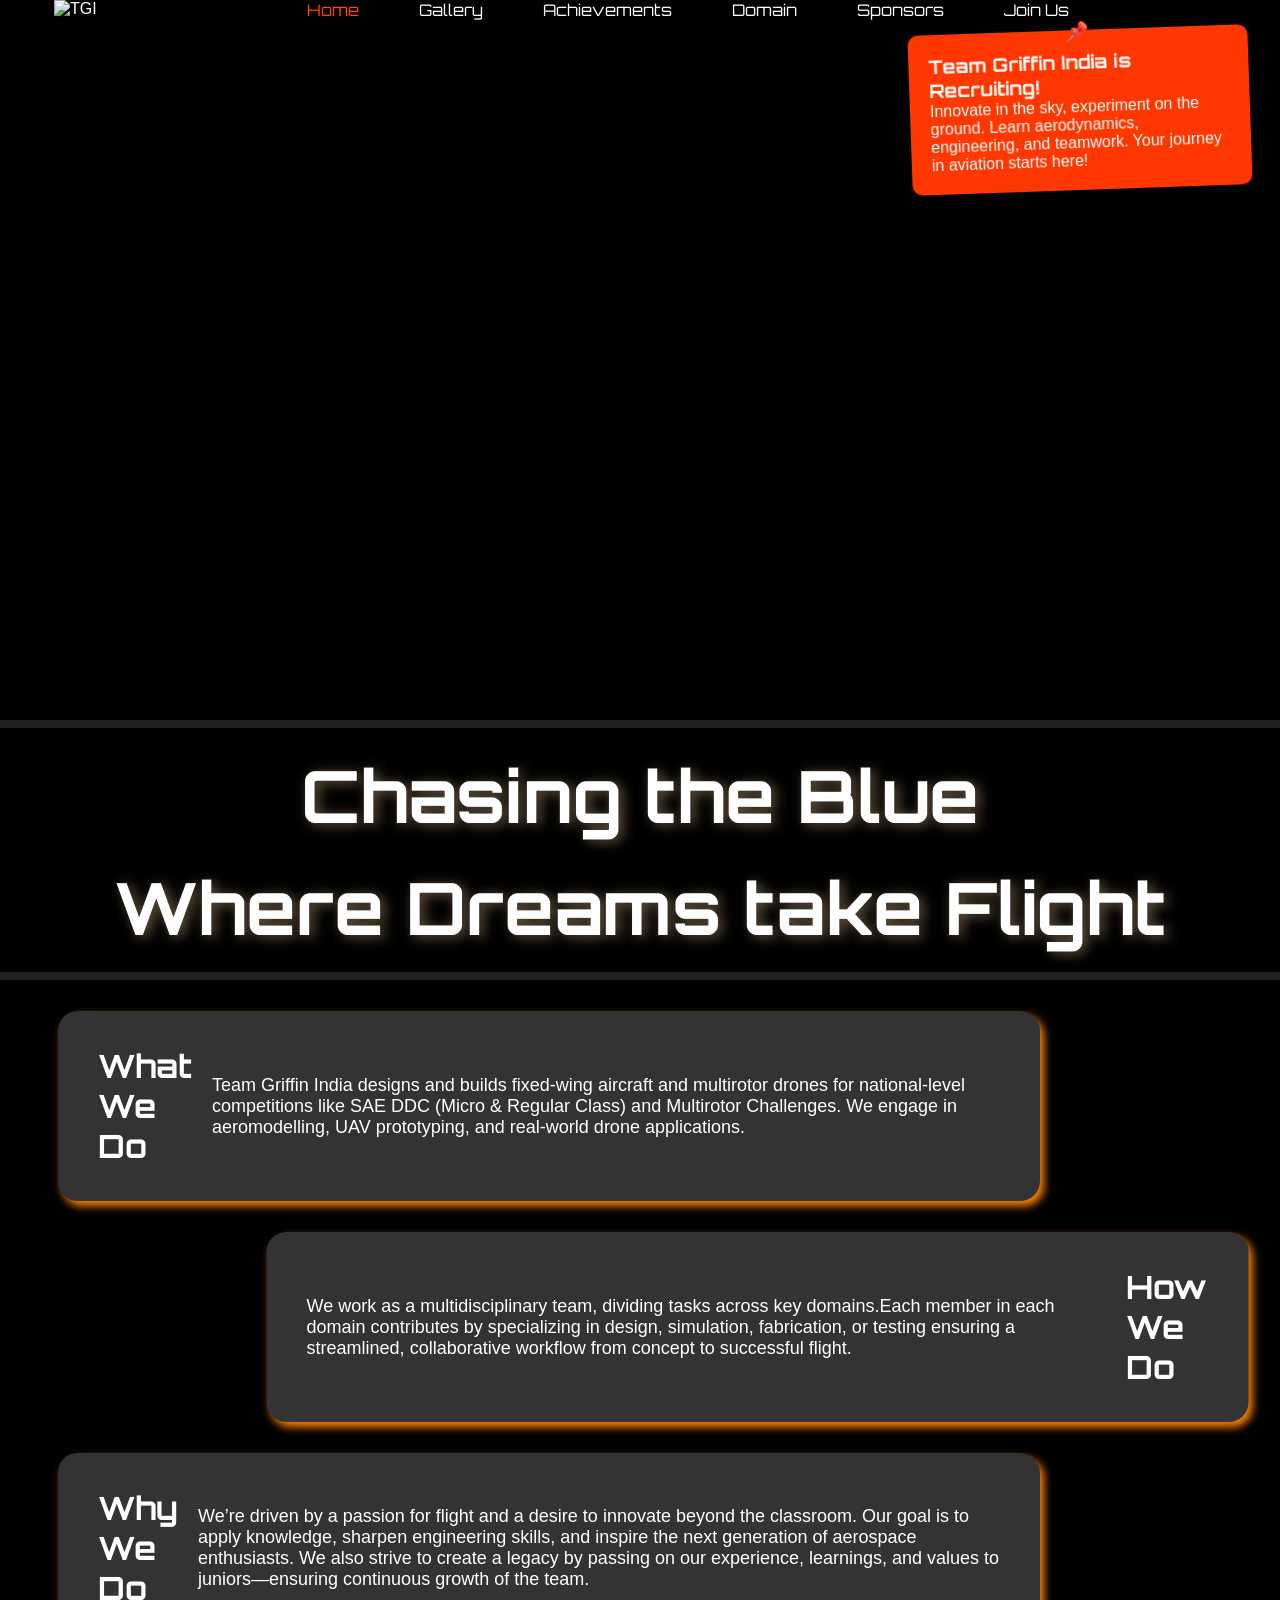
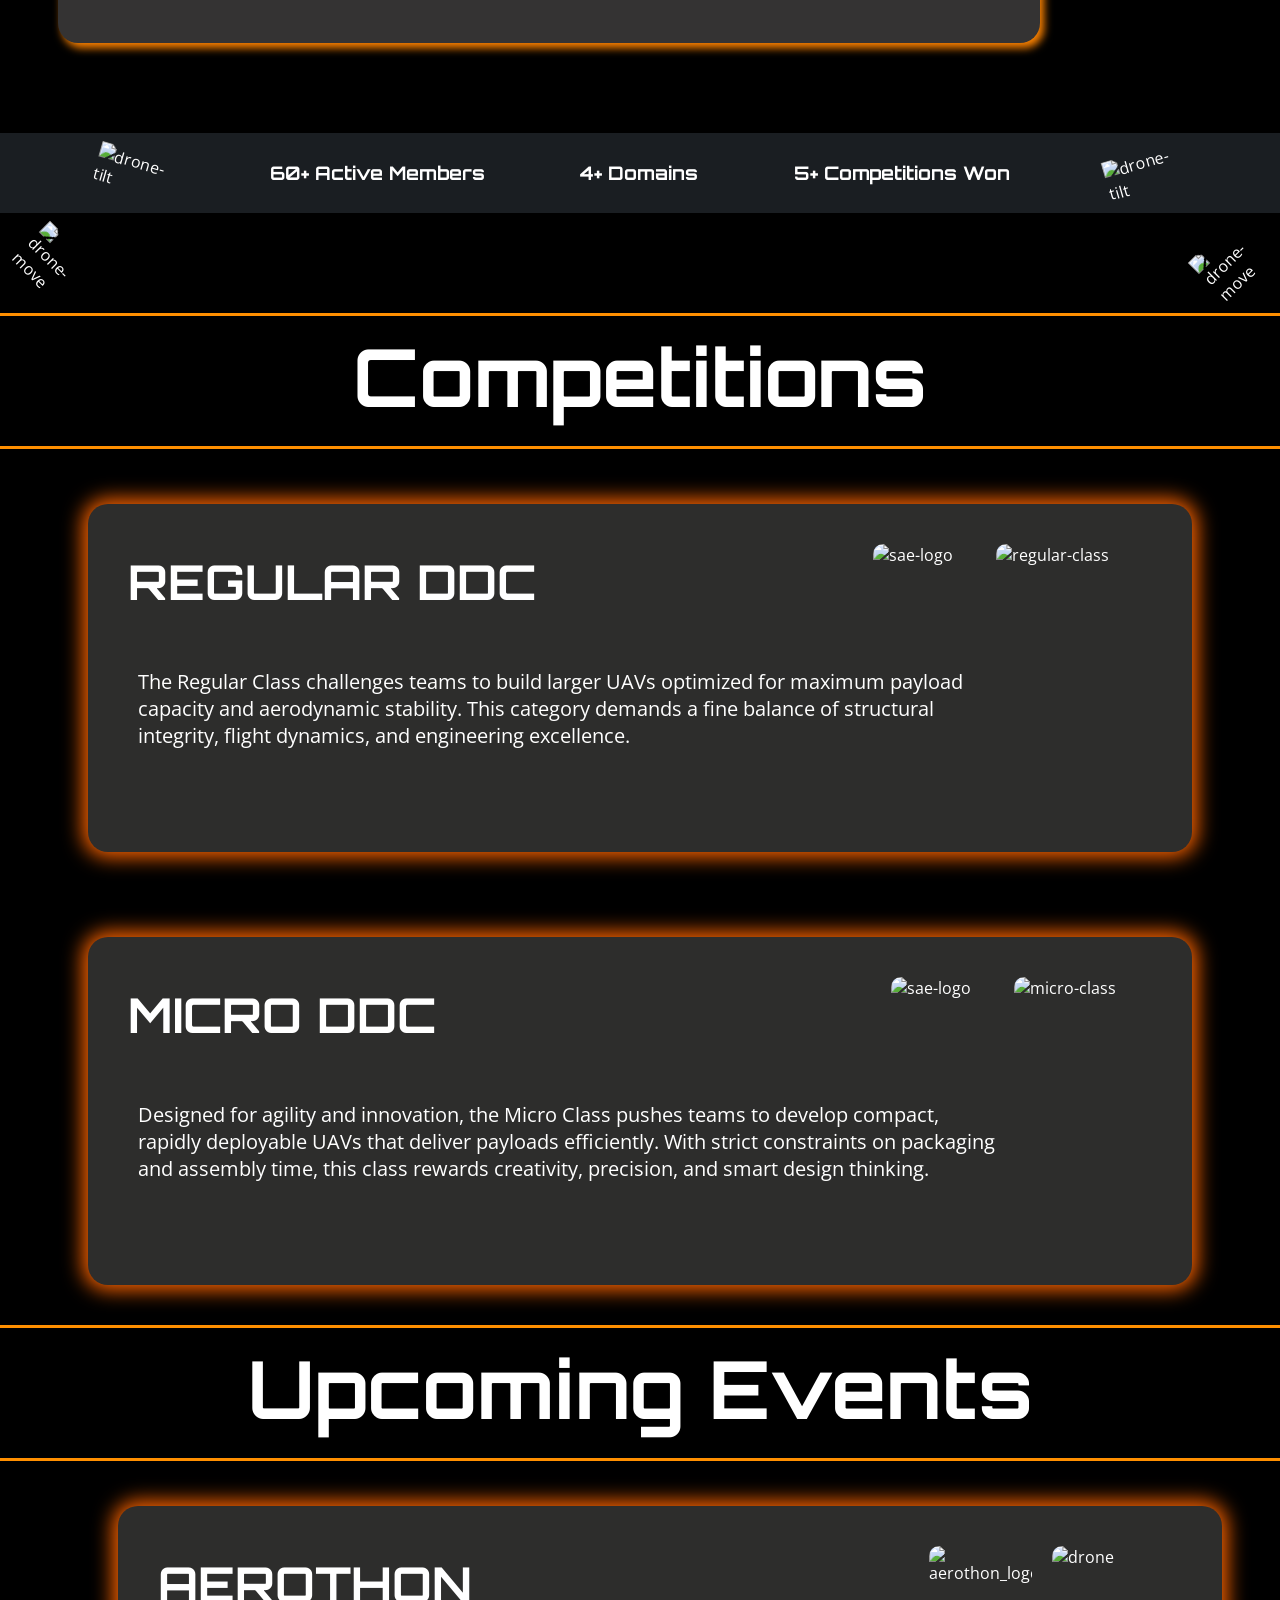
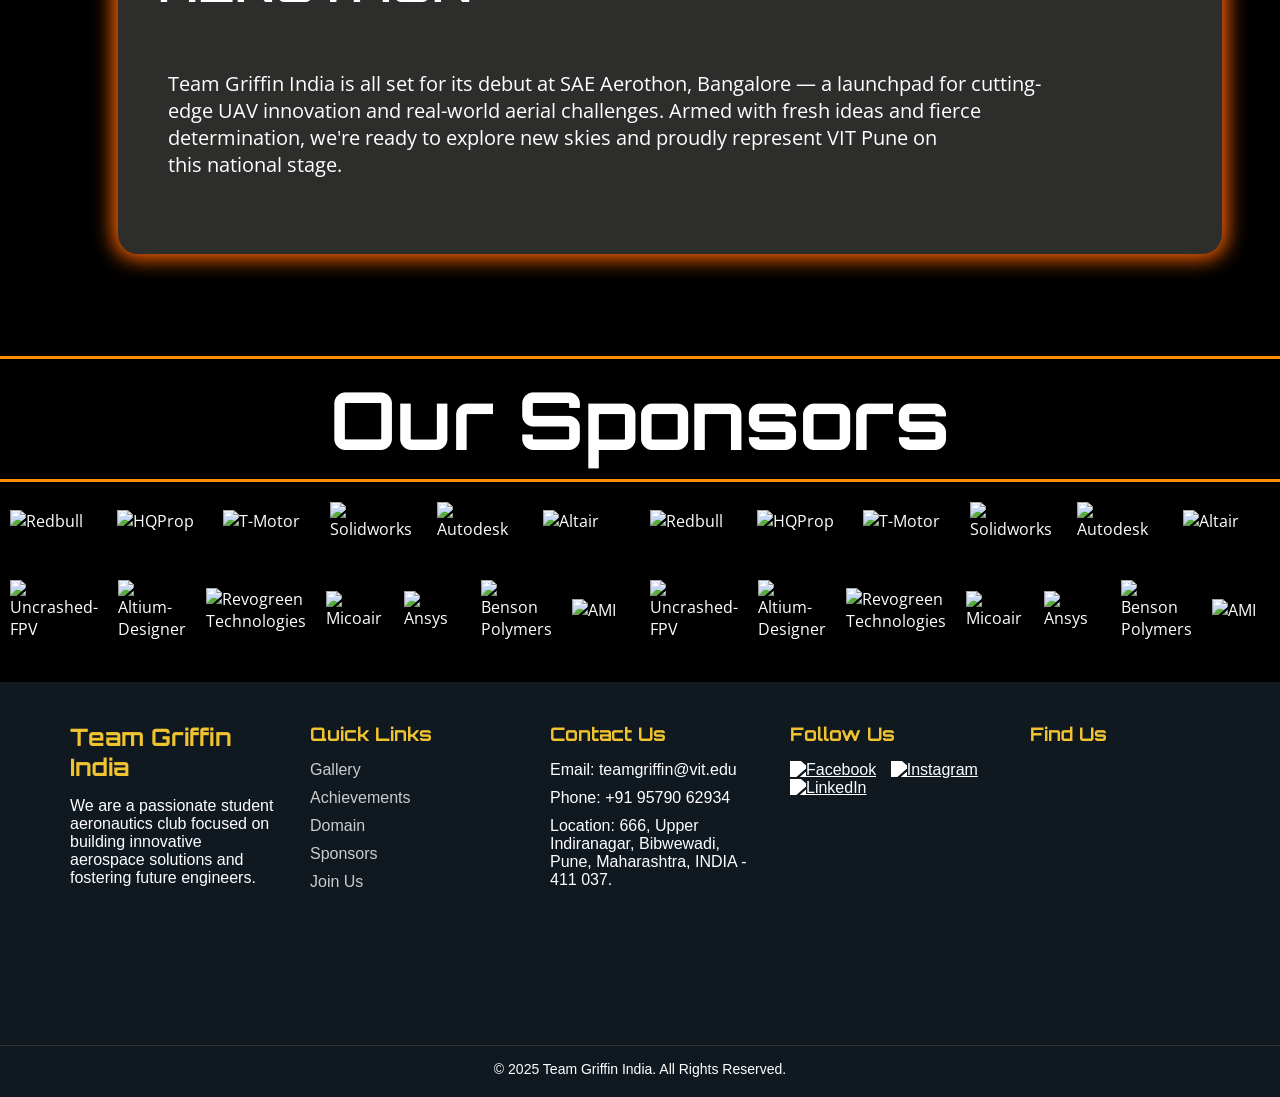
==== index.html @ d0cc838a "Restore index.html content Restored the original content of index.html after it was removed." ====
<!DOCTYPE html>
<html lang="en">

<head>
    <meta charset="UTF-8">
    <title>Home | Team Griffin India</title>

    <meta name="description" content="Team Griffin India - Official Student Aeronautics Club Website">
    <meta name="keywords"
        content="Team Griffin India, aerospace, aeronautics club, student club, innovation, engineering, drones, UAV, drone team">
    <meta name="viewport" content="width=device-width, initial-scale=1.0">
    <meta name="author" content="Team Griffin India">
    <meta name="robots" content="index, follow">

    <link rel="canonical" href="https://chinmayp4526.github.io/Team-Griffin-India/">
    <link rel="stylesheet" href="index.css">
    <link rel="icon" type="image/x-icon" href="/favicon.ico">
    <!-- AOS Library CSS -->
    <link href="https://unpkg.com/aos@2.3.1/dist/aos.css" rel="stylesheet">
    <script>
        document.addEventListener("DOMContentLoaded", function () {
            const current = window.location.pathname.split("/").pop();
            const links = document.querySelectorAll(".nav-links");

            links.forEach(link => {
                const href = link.getAttribute("href");
                if (href === current || (href === "index.html" && current === "")) {
                    link.classList.add("active");
                }
            });
        });
    </script>
    <script type="application/ld+json">
{
  "@context": "https://schema.org",
  "@type": "Organization",
  "url": "https://teamgriffinindia.com",
  "logo": "https://teamgriffinindia.com/favicon.png"
}
</script>
    <link href="https://fonts.googleapis.com/css2?family=Open+Sans&family=Orbitron:wght@500&display=swap"
        rel="stylesheet">
    <link href="https://fonts.googleapis.com/css2?family=Exo:wght@600&family=Lato&display=swap" rel="stylesheet">
    <link href="https://fonts.googleapis.com/css2?family=Rajdhani:wght@500&family=Roboto&display=swap" rel="stylesheet">



</head>

<body>
    <h3 class="menu-head">Menu</h3>
    <div class="ham-menu">
        <span></span>
        <span></span>
        <span></span>
    </div>
    <div class="off-screen-menu">
        <h3>Menu</h3>
        <ul>
            <li><a href="/index.html" class=" nav-links active">Home</a></li>
            <li><a href="/gallery.html" class=" nav-links">Gallery</a></li>
            <li><a href="/achievements.html" class=" nav-links">Achievements</a></li>
            <li><a href="/domain.html" class=" nav-links">Domain</a></li>
            <li><a href="/sponsors.html" class=" nav-links">Sponsors</a></li>
            <li><a href="https://teamgriffin.infinityfree.me/" class=" nav-links">Join Us</a></li>
        </ul>
    </div>
    <nav>
        <div class="navflex">
            <span><img src="images/TGI LOGO(OG).png" alt="TGI" class="tgilogo"></span>
            <ul>

                <li><a href="/index.html" class=" nav-links active">Home</a></li>
                <li><a href="/gallery.html" class=" nav-links">Gallery</a></li>
                <li><a href="/achievements.html" class=" nav-links">Achievements</a></li>
                <li><a href="/domain.html" class=" nav-links">Domain</a></li>
                <li><a href="/sponsors.html" class=" nav-links">Sponsors</a></li>
                <li><a href="https://teamgriffin.infinityfree.me/" class=" nav-links">Join Us</a></li>

            </ul>

        </div>
    </nav>
    <div class="video-container">
        <video autoplay muted playsinline src="videos/Griffin.mp4" id="Video"></video>

        <!-- Place sticky-note INSIDE the video container -->
        <div class="sticky-note">
            <div class="pin">📌</div>
            <h3><span class="new">Team Griffin India is</span> Recruiting!</h3>
            <p>
                Innovate in the sky, experiment on the ground.
                Learn aerodynamics, engineering, and teamwork.
                Your journey in aviation starts here!
            </p>
        </div>
    </div>
    <div class="separator"></div>
    <br>
    <main>

        <section data-aos="zoom-in" class="scroll shadow">
            <h1>Chasing the Blue</h1>
        </section>
        <br>
        <section data-aos="zoom-in" class="gap shadow">
            <h1>Where Dreams take Flight </h1>
        </section>
        <div class="separator"></div>
        <section data-aos="fade-left">
            <div class="box floatleft">

                <h1>What We Do</h1>
                <p>Team Griffin India designs and builds fixed-wing aircraft and multirotor drones for national-level
                    competitions like SAE DDC (Micro & Regular Class) and Multirotor Challenges.
                    We engage in aeromodelling, UAV prototyping, and real-world drone applications.</p>

            </div>

        </section>
        <section data-aos="fade-right">
            <div class="box floatright">

                <h1>How We Do</h1>
                <p>We work as a multidisciplinary team, dividing tasks across key domains.Each member in each domain
                    contributes by specializing in design, simulation, fabrication, or testing ensuring a streamlined,
                    collaborative workflow from concept to successful flight.</p>
            </div>

        </section>
        <section data-aos="fade-left">
            <div class="box floatleft">
                <h1>Why We Do</h1>
                <p>We’re driven by a passion for flight and a desire to innovate beyond the classroom.
                    Our goal is to apply knowledge, sharpen engineering skills, and inspire the next generation of
                    aerospace enthusiasts.
                    We also strive to create a legacy by passing on our experience, learnings, and values to
                    juniors—ensuring continuous growth of the team.</p>
            </div>

        </section>

        <section>
            <div class="domain">
                <img src="images/aerial-icon-drone-icon-uav-icon-png-favpng-Ed1zZuTHwahy4ndDmZZK0W8fB-removebg-preview.png"
                    alt="drone-tilt" class="tag-img">
                <h3>60+ Active Members </h3>
                <h3>4+ Domains </h3>
                <h3>5+ Competitions Won </h3>
                <img src="images/aerial-icon-drone-icon-uav-icon-png-favpng-Ed1zZuTHwahy4ndDmZZK0W8fB-removebg-preview.png"
                    alt="drone-tilt" class="newtagimg">
            </div>
        </section>
        <section class="rocket">
            <img src="images/drone-move.png" alt="drone-move" class="tiltright">
            <img src="images/drone-move.png" alt="drone-move" class="tiltleft">

        </section>

        <div class="comp">
            <h1>Competitions</h1>
        </div>
        <section style="overflow-x: hidden;">
            <div class="compete">
                <div class="content">
                    <div data-aos="fade-right" data-aos-once="true">
                        <div class="logos">
                            <div>
                                <h1>REGULAR DDC</h1>
                            </div>
                            <img src="images/sae-logo.jpeg" alt="sae-logo">
                        </div>
                        <p>The Regular Class challenges teams to build larger UAVs optimized for maximum payload
                            capacity and aerodynamic stability. This category demands a fine balance of
                            structural integrity, flight dynamics, and engineering excellence.</p>
                    </div>
                    <img src="images/regular.jpg" alt="regular-class" data-aos="fade-left" data-aos-once="true"
                        loading="lazy">
                </div>
                <div class="content">
                    <div data-aos="fade-left" data-aos-once="true">
                        <div class="logos space">
                            <div>
                                <h1>MICRO DDC</h1>
                            </div>
                            <img src="images/sae-logo.jpeg" alt="sae-logo">
                        </div>
                        <p>Designed for agility and innovation, the Micro Class pushes teams to develop compact,
                            rapidly deployable UAVs that deliver payloads efficiently. With strict constraints
                            on packaging and assembly time, this class rewards creativity, precision, and smart
                            design thinking.</p>
                    </div>
                    <img src="images/micro.jpg" alt="micro-class" data-aos="fade-right" data-aos-once="true"
                        loading="lazy">
                </div>
            </div>
        </section>

        <section>
            <div class="comp">
                <h1>Upcoming Events</h1>
            </div>
            <div class="content content2">
                <div data-aos="fade-right" data-aos-once="true">
                    <div class="logos space">
                        <div>
                            <h1>AEROTHON</h1>
                        </div>
                        <img src="images/aerothon_logo.jpg" alt="aerothon_logo">
                    </div>
                    <p>Team Griffin India is all set for its debut at SAE Aerothon, Bangalore — a launchpad
                        for cutting-edge UAV innovation and real-world aerial challenges.

                        Armed with fresh ideas and fierce determination, we're ready to explore new skies
                        and proudly represent VIT Pune on this national stage.</p>
                    <p></p>
                </div>
                <img src="images/drone.jpg" alt="drone" data-aos="fade-left" data-aos-once="true" loading="lazy">
            </div>
        </section>

    </main>
    <button id="topBtn" class="show" onclick="scrollToTop()">Top ↑</button>
    <br>

    <div class="sponser">
        <h1>Our Sponsors</h1>
    </div>

    <div class="sponsor-marquee">

        <div class="spons">
            <img src="images/1.png" alt="Redbull">
            <img src="images/2.png" alt="HQProp">
            <img src="images/3.png" alt="T-Motor">
            <img src="images/4.png" alt="Solidworks">
            <img src="images/5.png" alt="Autodesk">
            <img src="images/6.png" alt="Altair">
            <img src="images/1.png" alt="Redbull">
            <img src="images/2.png" alt="HQProp">
            <img src="images/3.png" alt="T-Motor">
            <img src="images/4.png" alt="Solidworks">
            <img src="images/5.png" alt="Autodesk">
            <img src="images/6.png" alt="Altair">
        </div>
    </div>
    <div class="sponsor-marquee mar">

        <div class="spons sponrev">
            <img src="images/7.png" alt="Uncrashed-FPV">
            <img src="images/8.png" alt="Altium-Designer">
            <img src="images/9.png" alt="Revogreen Technologies">
            <img src="images/10.png" alt="Micoair">
            <img src="images/11.png" alt="Ansys">
            <img src="images/12.png" alt="Benson Polymers">
            <img src="images/13.png" alt="AMI">
            <img src="images/7.png" alt="Uncrashed-FPV">
            <img src="images/8.png" alt="Altium-Designer">
            <img src="images/9.png" alt="Revogreen Technologies">
            <img src="images/10.png" alt="Micoair">
            <img src="images/11.png" alt="Ansys">
            <img src="images/12.png" alt="Benson Polymers">
            <img src="images/13.png" alt="AMI">
        </div>
    </div>

    <br>
    <footer class="footer">
        <div class="footer-container">
            <div class="foot-img">

                <img src="images/TGI LOGO(OG).png" alt="">
            </div>
            <div class="footer-section about">
                <div class="together">
                    <h2>Team Griffin India</h2>
                </div>
                <p>We are a passionate student aeronautics club focused on building innovative aerospace solutions and
                    fostering future engineers.</p>
            </div>

            <div class="footer-section links">
                <h3>Quick Links</h3>
                <ul>
                    <li><a href="/gallery.html">Gallery</a></li>
                    <li><a href="/achievements.html">Achievements</a></li>
                    <li><a href="/domain.html">Domain</a></li>
                    <li><a href="/sponsors.html">Sponsors</a></li>
                    <li><a href="https://teamgriffin.infinityfree.me/">Join Us</a></li>
                </ul>
            </div>

            <div class="footer-section contact">
                <h3>Contact Us</h3>
                <p>Email: teamgriffin@vit.edu</p>
                <p>Phone: +91 95790 62934</p>
                <p>Location: 666, Upper Indiranagar, Bibwewadi, Pune, Maharashtra, INDIA - 411 037.</p>
            </div>

            <div class="footer-section socials">
                <h3>Follow Us</h3>
                <a href="#"><img src="images/facebook.png" alt="Facebook"></a>
                <a href="https://www.instagram.com/teamgriffinindia/" target="_blank"><img src="images/insta.png"
                        alt="Instagram"></a>
                <a href="https://www.linkedin.com/company/team-griffin-india/" target="_blank"><img
                        src="images/linkedin.png" alt="LinkedIn"></a>
            </div>
            <div class="footer-section map">
                <h3>Find Us</h3>
                <iframe
                    src="https://www.google.com/maps/embed?pb=!1m18!1m12!1m3!1d3784.442016683995!2d73.86562877465086!3d18.463626970912337!2m3!1f0!2f0!3f0!3m2!1i1024!2i768!4f13.1!3m3!1m2!1s0x3bc2ea950f616219%3A0x321bdae2cea9f064!2sVishwakarma%20Institute%20of%20Technology%20(VIT)!5e0!3m2!1sen!2sin!4v1746987998583!5m2!1sen!2sin"
                    width="300" height="250" style="border:0;" allowfullscreen="" loading="lazy"
                    referrerpolicy="no-referrer-when-downgrade">
                </iframe>

            </div>
        </div>

        <div class="footer-bottom">
            <p>&copy; 2025 Team Griffin India. All Rights Reserved.</p>
        </div>
    </footer>



    <script src="script.js"></script>
    <!-- AOS Library JS -->
    <script src="https://unpkg.com/aos@2.3.1/dist/aos.js"></script>
    <script>
        AOS.init({
            duration: 1000,
        });
    </script>
    <script>
        let hamMenu = document.querySelector(".ham-menu");
        let offMenu = document.querySelector(".off-screen-menu");
        let menuHead=document.querySelector(".menu-head");

        hamMenu.addEventListener("click", () => {
            hamMenu.classList.toggle("actives");
            offMenu.classList.toggle("actives")
            menuHead.classList.toggle("actives")
        })
    </script>

</body>

</html>
---- index.css ----
*,nav ul a,nav ul li{color:#fff}.gap,.scroll{font-size:3em;text-align:center}.box,.navflex,nav ul{display:flex}.box h1,.box p,nav ul a{padding:10px}.content,body{overflow-x:hidden}.box p,.floatleft,.rocket,.sponsor-marquee,nav{overflow:hidden}.off-screen-menu li,nav ul li{list-style:none}.off-screen-menu li a,nav ul a,nav ul li{text-decoration:none}.comp h1,.footer-bottom,.gap,.menu-head,.off-screen-menu,.scroll,.sponser{text-align:center}*{padding:0;margin:0}html{scroll-behavior:smooth}body{background-color:#000;font-family:'Open Sans',sans-serif}.nav-links,h1,h2,h3{font-family:Orbitron,sans-serif}.box,nav{font-family:sans-serif}nav{position:fixed;top:0;z-index:10;height:70px;width:100%;background:linear-gradient(to bottom,rgba(0,0,0,.8),rgba(0,0,0,0))}nav img{width:80px}nav ul{margin:auto;justify-content:flex-end;align-items:center;gap:40px}nav ul a:hover{border-bottom:3px solid #ff8400}.navflex{justify-content:space-between}.active{color:#ff4500}.footer,.gap,.scroll{color:#fff}.tgilogo{padding:0;margin-left:54px}.social{margin:24px 24px 0 0;width:21px;padding:8px;opacity:1}.video-container{position:relative;width:100%;padding-top:56.25%;overflow:hidden}.video-container video{position:absolute;top:0;left:0;width:100%;height:100%;object-fit:cover;z-index:1}.imgrotate:hover{background-color:#1b1b1b;border-radius:5px;animation:1s ease-in-out .1s rotateImage}.gap{margin-bottom:20px}.shadow{text-shadow:4px 2px 13px #6b5942}.spacer{margin-top:80px}.separator{width:100%;height:8px;background-color:#212121}.box{width:72vw;height:130px;background-color:#343333;margin:31px;justify-content:center;align-items:center;border-radius:20px;padding:30px;box-shadow:4px 5px 8px #ff8400;border:2px orange}.box:hover{background-color:#d07d10;transform:scale3d(12px 0,0);box-shadow:8px 10px 5px #572b01}.box h1{font-weight:bolder;font-size:xx-large}.box p{font-size:large}.floatright{transform:translateX(24%);flex-direction:row-reverse}.content,.rocket{display:flex;justify-content:space-between}.floatleft{transform:translateX(27px)}.rocket{padding:20px;animation:1s ease-out infinite alternate rockets-Y}.tiltright{transform:rotateZ(45deg);animation:2s linear infinite alternate rockets-X1;z-index:-1}.tiltleft{animation:2s linear infinite alternate rockets-X2;z-index:-1;transform:rotateZ(-45deg)}.rocket img{width:60px}.domain{width:100%;height:80px;margin-top:90px;background-color:#1a1e22;display:flex;justify-content:space-evenly;align-items:center}.tag-img{transform:rotateZ(16deg);width:80px;object-fit:contain}.newtagimg{width:80px;transform:rotateZ(-16deg)}.comp h1{font-size:5em;padding:10px 10px 20px;border-top:3px solid #ff8f00;border-bottom:3px solid #ff8f00}.compete{display:flex;flex-direction:column;justify-content:center;align-items:center;margin-top:10px}.content{background-color:#2d2d2c;width:80%;height:268px;padding:40px;border-radius:20px;margin-top:45px;margin-bottom:40px;box-shadow:0 0 20px 5px #ff6500;overflow-y:hidden}.content2{margin:45px 100px 40px 118px}.content img{object-fit:contain;width:385px;height:272px;border-radius:10px}.content p{font-size:20px;padding:10px}.content img:hover{transform:scale(1.05)}#topBtn:hover{background-color:#ff7300}.show{background-color:orange;border:none;padding:10px 15px;font-size:18px;border-radius:8px;display:none;z-index:999;cursor:pointer;transition:background-color .3s;animation:1s ease-in Slidein;position:fixed;bottom:8%;right:3%}.logos{display:flex;justify-content:space-between;align-items:center;gap:297px;margin-bottom:20px;padding-bottom:20px;padding-right:20px}.space{gap:400px}.logos h1{font-size:3em}.logos>img{width:103px;height:74px;object-fit:fill}.sponser{font-size:2.5em;padding:10px;border-top:3px solid #ff8f00;border-bottom:3px solid #ff8f00;margin-top:40px}.spons{display:flex;justify-content:center;align-items:center;width:100%;flex-wrap:nowrap;animation:10s linear 1s infinite alternate train}.sponrev{animation:10s linear 1s infinite alternate-reverse train}.sponsor-marquee{width:100%;background-color:#000;padding:20px 0}.spons img{width:240px;object-fit:contain;margin:0 10px}@keyframes train{0%{transform:translateX(-50%)}100%{transform:translateX(0)}}.foot{background-image:url(plane.jpg);height:80vh;background-repeat:no-repeat;background-size:100% 100%}.foot .bg-op{height:80vh;background-color:#000;opacity:.44;color:#fff;position:absolute;bottom:0}.last{position:relative;z-index:10;background-color:#212121;height:40vh}@keyframes rotateImage{0%{transform:rotate3d(0,0,0,0deg)}100%{transform:rotate3d(0,1,0,360deg)}}@keyframes rockets-Y{0%{transform:translateY(80%)}100%{transform:translateY(150%)}}@keyframes rockets-X1{0%{transform:translatex(0)}100%{transform:translate3d(180%,0,0)}}@keyframes rockets-X2{0%{transform:translatex(0)}100%{transform:translate3d(-180%,0,0)}}@keyframes Slidein{0%{right:250px}100%{right:45px}}.footer{background-color:#101820;padding:40px 0 20px;font-family:'Segoe UI',sans-serif}.foot-img img{width:48px}.footer-container{display:flex;flex-wrap:wrap;justify-content:space-around;gap:30px;max-width:1200px;margin:auto;padding:0 20px}.footer-section{flex:1;min-width:200px}.together{display:flex;justify-content:space-around;align-items:center;gap:20px}.footer-section h2,.footer-section h3{margin-bottom:15px;color:#f0c330}.footer-section ul{list-style:none;padding:0}.footer-section p,.footer-section ul li{margin-bottom:10px}.footer-section ul li a{text-decoration:none;color:#ccc;transition:color .3s}.footer-section ul li a:hover{color:#f0c330}.footer-section.socials a{display:inline-block;margin-right:10px;filter:brightness(0) invert(1);transition:transform .3s}.footer-section.socials a:hover{transform:scale(1.2)}.footer-section.socials img{width:24px;height:24px}.footer-bottom{border-top:1px solid #333;padding-top:15px;margin-top:30px;font-size:14px;color:#aaa}.off-screen-menu{display:flex;flex-direction:column;align-items:center;background-color:#191b23;font-size:2.25em;height:55vh;width:100%;max-width:450px;position:fixed;top:0;padding:80px 2rem 2rem;left:-520px;z-index:1000;border-radius:4px}.off-screen-menu h3{margin-bottom:30px}.off-screen-menu.actives{left:0}.menu-head{position:absolute;font-size:2em;margin-left:100px;margin-top:5px;z-index:100000;display:none}.ham-menu{height:50px;width:40px;position:relative;display:none;margin-left:auto;z-index:1100}.ham-menu span{height:5px;width:100%;background-color:#f47f10;border-radius:25px;position:absolute;left:50%;top:50%;transform:translate(-50%,-50%);transition:.3s}.ham-menu span:first-child{top:25%}.ham-menu span:nth-child(3){top:75%}.ham-menu.actives span{background-color:#fff;z-index:1000}.ham-menu.actives span:first-child{top:50%;transform:translate(-50%,-50%) rotate(45deg)}.ham-menu.actives span:nth-child(2){opacity:0}.ham-menu.actives span:nth-child(3){top:50%;transform:translate(-50%,-50%) rotate(-45deg)}@media (max-width:768px){.floatleft,body{overflow-x:hidden}.ham-menu,.menu-head,.nav-links a{display:block}body{font-size:16px}nav{align-items:flex-start;width:100%}.navflex{gap:40px;width:100%;margin-top:20px}nav img{width:35px}.nav-links{flex-direction:column;width:100%;text-align:left}.navflex ul{gap:10px;margin-left:0;margin-top:10px}.nav-links li{width:100%;margin:5px 0}.nav-links a{padding:10px}.tgilogo{margin-left:20px}#video{width:100vw}.shadow{font-size:25px}#topbtn,.show{padding:3px 9px;font-size:14px}.floatright{transform:translateX(14%);animation:2s ease-in-out 1s contentright;flex-direction:row-reverse}.content p,.domain h3{font-size:15px}.comp h1{font-size:50px}@keyframes rockets-Y{0%{transform:translateY(80%)}100%{transform:translateY(120%)}}@keyframes rockets-X1{0%{transform:translatex(0)}100%{transform:translate3d(140%,0,0)}}@keyframes rockets-X2{0%{transform:translatex(0)}100%{transform:translate3d(-140%,0,0)}}.logos{gap:100px}.logos h1{font-size:30px}.logos img{width:60px;height:50px}.content>img{height:228px;width:285px}.content2{margin:45px 100px 40px 37px}.content2>img{height:199px;width:265px}.sponser h1{font-size:40px}.spons img{width:150px}footer{flex-direction:column;text-align:center}.map iframe{width:230px;height:200px;object-fit:contain}.footer-container{gap:27px}#topbtn{width:20px}.show{position:fixed;bottom:8%;right:14%;animation:1s ease-in Slidein}@keyframes Slidein{0%{right:250px}100%{right:120px}}.ham-menu{z-index:1000;margin-right:40px}.menu-head.actives,.navflex{display:none}.off-screen-menu{height:68vh}}.pin,.sticky-note{position:absolute}@media (max-width:426px){.floatleft,.floatright{transform:translateX(-1%)}body{font-size:16px;overflow-x:hidden}nav{align-items:flex-start;width:100%;margin:0;padding:0;font-size:8.5px}.content,.nav-links{flex-direction:column}.navflex{gap:15px;width:100%}#video{width:100vw}.nav-links{width:100%;text-align:left}.navflex ul{gap:0;margin-left:0;margin-top:10px}.nav-links li{width:100%;margin:5px 0;font-size:5px}.nav-links a{display:block;font-size:5px;padding:0}.tgilogo{display:none}.shadow{font-size:19px}.floatleft{overflow:hidden}.floatright{animation:2s ease-in-out 1s contentright;flex-direction:row-reverse}.box{padding:20px}.box p{font-size:11px;overflow:hidden;padding:10px}.box h1{padding:10px;font-weight:bolder;font-size:30px}.domain h3{font-size:8px}.comp h1{font-size:40px}.rocket img{width:30px}@keyframes rockets-Y{0%{transform:translateY(80%)}100%{transform:translateY(140%)}}@keyframes rockets-X1{0%{transform:translatex(-60%)}100%{transform:translate3d(70%,0,0)}}@keyframes rockets-X2{0%{transform:translatex(60%)}100%{transform:translate3d(-70%,0,0)}}.logos{gap:50px;margin:0;padding:0 5px}.logos h1{font-size:25px}.logos img{width:60px;height:50px}.content>img{height:124px;width:350px}.content p{font-size:12px;padding:20px 10px 0}.content{padding:15px;display:flex;margin:45px 100px 40px 102px}.content2{margin:45px 100px 40px 31px}.content2>img{height:88px;width:350px}.sponser h1{font-size:30px}.spons img{width:90px}footer{flex-direction:column;text-align:center}.map iframe{width:230px;height:200px;object-fit:contain}.footer-container{gap:27px}#topbtn.hide{display:none!important;position:static;animation:none}.menu-head{display:block;font-size:1.5em;margin-left:33px;margin-top:9px}.ham-menu{margin-right:42px;margin-top:4px}.ham-menu span{height:4px;width:89%}.off-screen-menu{height:54vh;width:50%;font-size:1.6em}}@media (max-width:376px){#topbtn.hide,.tgilogo{display:none}#topbtn.hide,.shadow{font-size:14px}body{font-size:16px;overflow-x:hidden}nav{align-items:flex-start;width:100%;margin:0;padding:0;font-size:7px}.navflex{gap:15px;width:100%}#video{width:100vw}.nav-links{flex-direction:column;width:100%;text-align:left}.navflex ul{gap:0;margin-left:0;margin-top:10px}.nav-links li{width:100%;margin:5px 0;font-size:5px}.nav-links a{display:block;font-size:5px;padding:0}.domain h3{font-size:7px;padding:0 2px}.domain{margin-top:50px}.domain img{width:40px}.box p{font-size:11px;overflow:hidden;padding:10px}.comp h1{font-size:30px}.rocket img{width:30px}@keyframes rockets-Y{0%{transform:translateY(80%)}100%{transform:translateY(140%)}}@keyframes rockets-X1{0%{transform:translatex(-60%)}100%{transform:translate3d(70%,0,0)}}@keyframes rockets-X2{0%{transform:translatex(60%)}100%{transform:translate3d(-70%,0,0)}}.logos{gap:28px}.content2{margin:45px 100px 40px 24px}.content2>img{height:74px;width:317px}.content>img{height:75px;width:324px}.spons img{width:85px}#topbtn.hide{position:static;animation:none;width:20px;height:10px;padding:3px 9px}.off-screen-menu{padding-top:29px}}@media (max-width:320px){#topbtn.hide,.tgilogo{display:none}#topbtn.hide,.shadow{font-size:14px}body{font-size:16px;overflow-x:hidden}nav{align-items:flex-start;width:100%;margin:0;padding:0;font-size:6px}.navflex{gap:15px;width:100%}#video{width:100vw}.nav-links{flex-direction:column;width:100%;text-align:left}.navflex ul{gap:0;margin-left:0;margin-top:10px}.nav-links li{width:100%;margin:5px 0;font-size:5px}.nav-links a{display:block;font-size:5px;padding:0}.box p{font-size:9px;overflow:hidden;padding:10px}.domain h3{font-size:5px;padding:0 2px}.domain{margin-top:50px}.domain img{width:60px}.comp h1,.sponser h1{font-size:25px}@keyframes rockets-Y{0%{transform:translateY(80%)}100%{transform:translateY(120%)}}@keyframes rockets-X1{0%{transform:translatex(-50%)}100%{transform:translate3d(50%,0,0)}}@keyframes rockets-X2{0%{transform:translatex(50%)}100%{transform:translate3d(-50%,0,0)}}.content>img{height:76px;width:271px}.content2>img{height:73px;width:265px}.spons img{width:85px}.sponrev{animation:10s linear 1s infinite alternate-reverse train}#topbtn.hide{position:static;animation:none;padding:3px 9px}.off-screen-menu{width:75%;top:53px;font-size:1.35em;height:43vh}}@media (max-width:1030px){nav ul{font-size:13px;gap:20px;margin:auto 109px}}@media only screen and (min-width:770px) and (max-width:895px){nav ul{font-size:11px;gap:15px}}@media only screen and (min-width:388px) and (max-width:435px){.box p{font-size:12px}.domain h3{font-size:11px}.newtagimg,.tag-img{width:60px}.off-screen-menu{height:40vh;width:58%;font-size:1.75em;padding-top:22px}.menu-head{margin-left:28px;margin-top:6px;font-size:1.6em}.ham-menu{margin-right:25px;margin-top:4px}.floatleft,.floatright{transform:translateX(0)}.comp h1{font-size:30px}.rocket img{width:46px}@keyframes rockets-X1{0%{transform:translatex(0)}100%{transform:translate3d(90%,0,0)}}@keyframes rockets-X2{0%{transform:translatex(0)}100%{transform:translate3d(-90%,0,0)}}.content{width:77%;height:335px;display:flex;flex-direction:column;justify-content:center;align-items:center}.logos{padding:0}.content>img{height:150px;width:165px}.content2{margin:45px 100px 40px 12px}}@media only screen and (min-width:448px) and (max-width:591px){.box p{font-size:13px}}@media only screen and (min-width:900px) and (max-width:930px){nav ul{gap:30px;font-size:13px;margin-left:0;margin-right:0}.tgilogo{margin-left:30px}.navflex{justify-content:left;gap:20px}h1{font-size:1em;text-align:center;margin-right:40px}.floatleft{transform:translateX(13px)}.floatright{transform:translateX(2%)}.newtagimg,.tag-img{width:70px}.comp h1{font-size:4em}.domain h3{font-size:16px}.domain{width:90%}.rocket{justify-content:space-around;gap:400px}@keyframes rockets-X1{0%{transform:translatex(0)}100%{transform:translate3d(80%,0,0)}}@keyframes rockets-X2{0%{transform:translatex(0)}100%{transform:translate3d(-80%,0,0)}}.content{width:77%;height:562px;display:flex;flex-direction:column;justify-content:center;align-items:center}.logos{gap:246px;padding-right:86px}.content2{margin:45px 100px 40px 71px}.content2 h1{margin-left:50px}.content p{padding:10px 84px}.space{gap:200px}}.sticky-note{top:30px;right:30px;z-index:10;width:300px;background:#ff3700;padding:20px;border-radius:10px;box-shadow:5px 5px 15px rgba(0,0,0,.3);font-family:Arial,sans-serif;transform:rotate(-2deg);transition:.4s}.sticky-note:hover{transform:rotate(0) scale(1.05)}.pin{top:-10px;left:50%;transform:translateX(-50%);font-size:18px;z-index:11}@media (max-width:769px){.sticky-note{width:200px;padding:15px}}@media (max-width:480px){.sticky-note{width:114px;height:108px;right:13px;top:10px;margin:0}.sticky-note h3{font-size:11px}.sticky-note p{font-size:10px}}
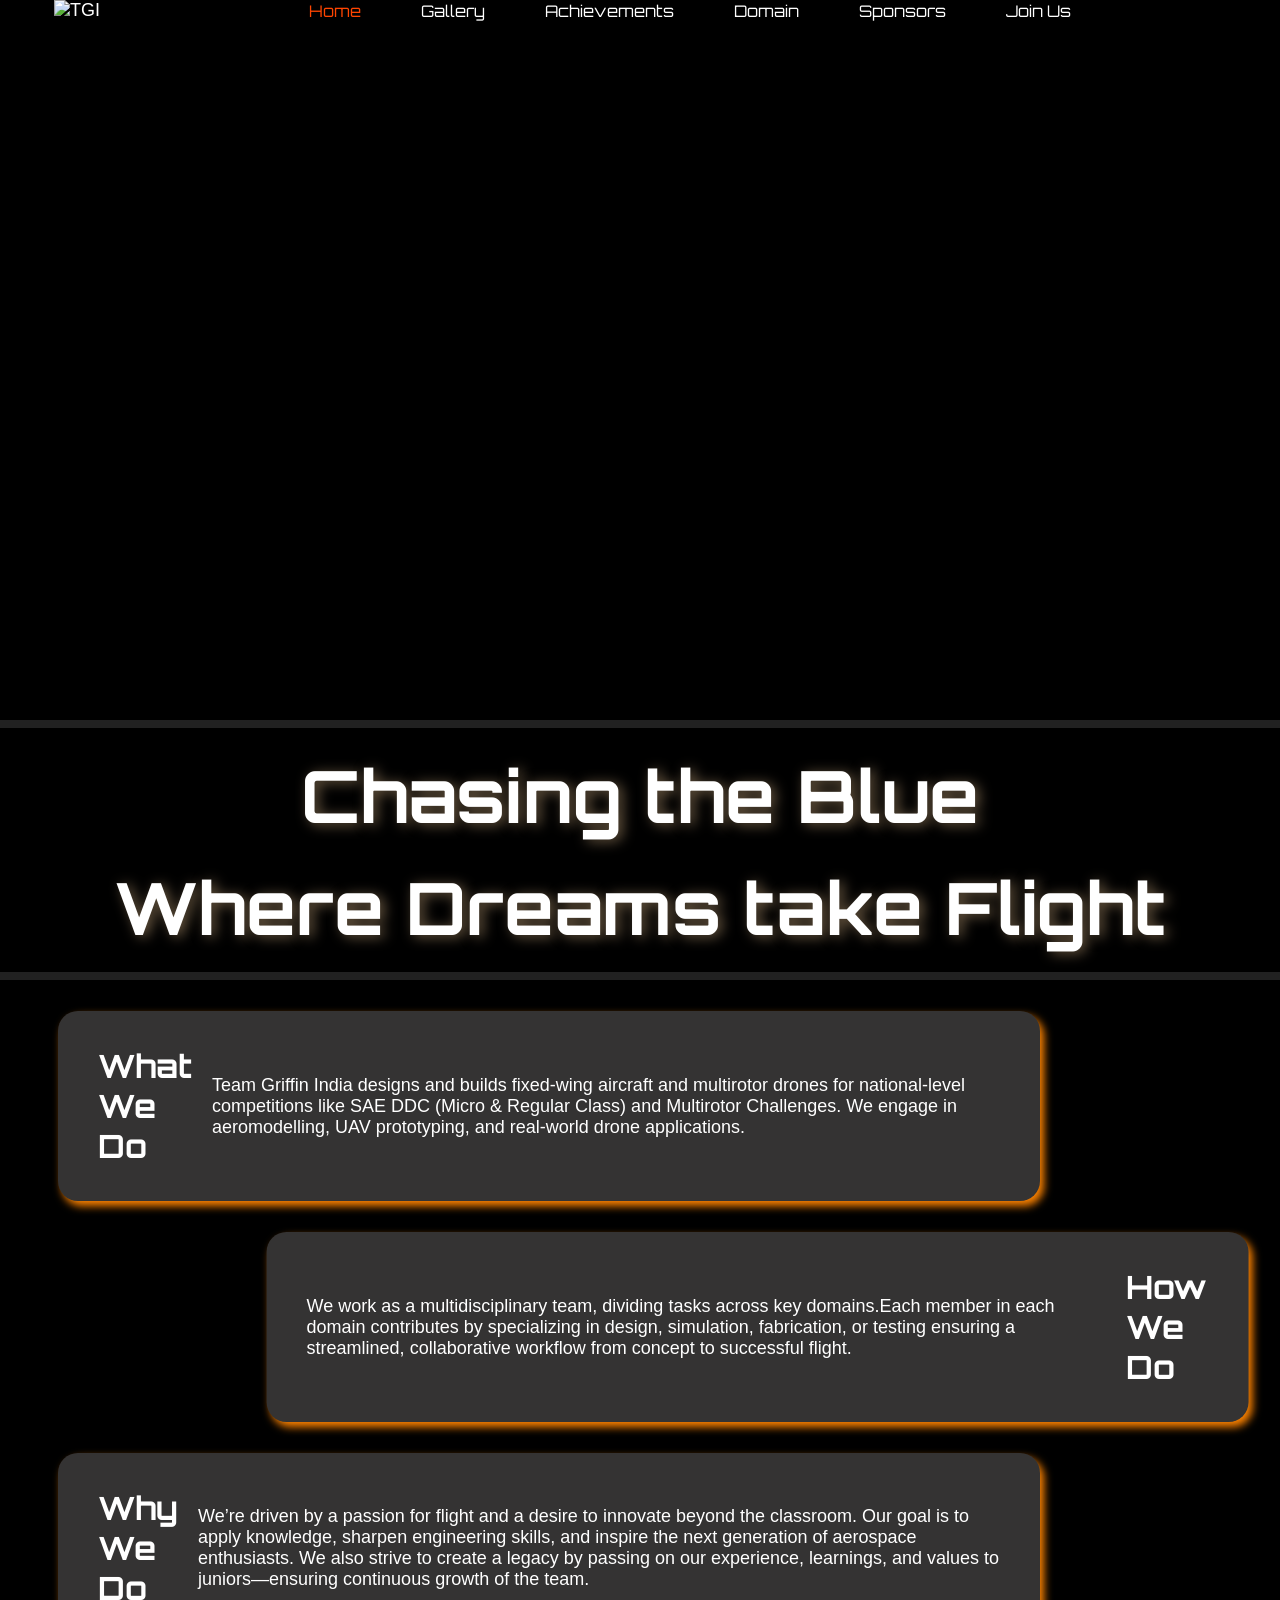
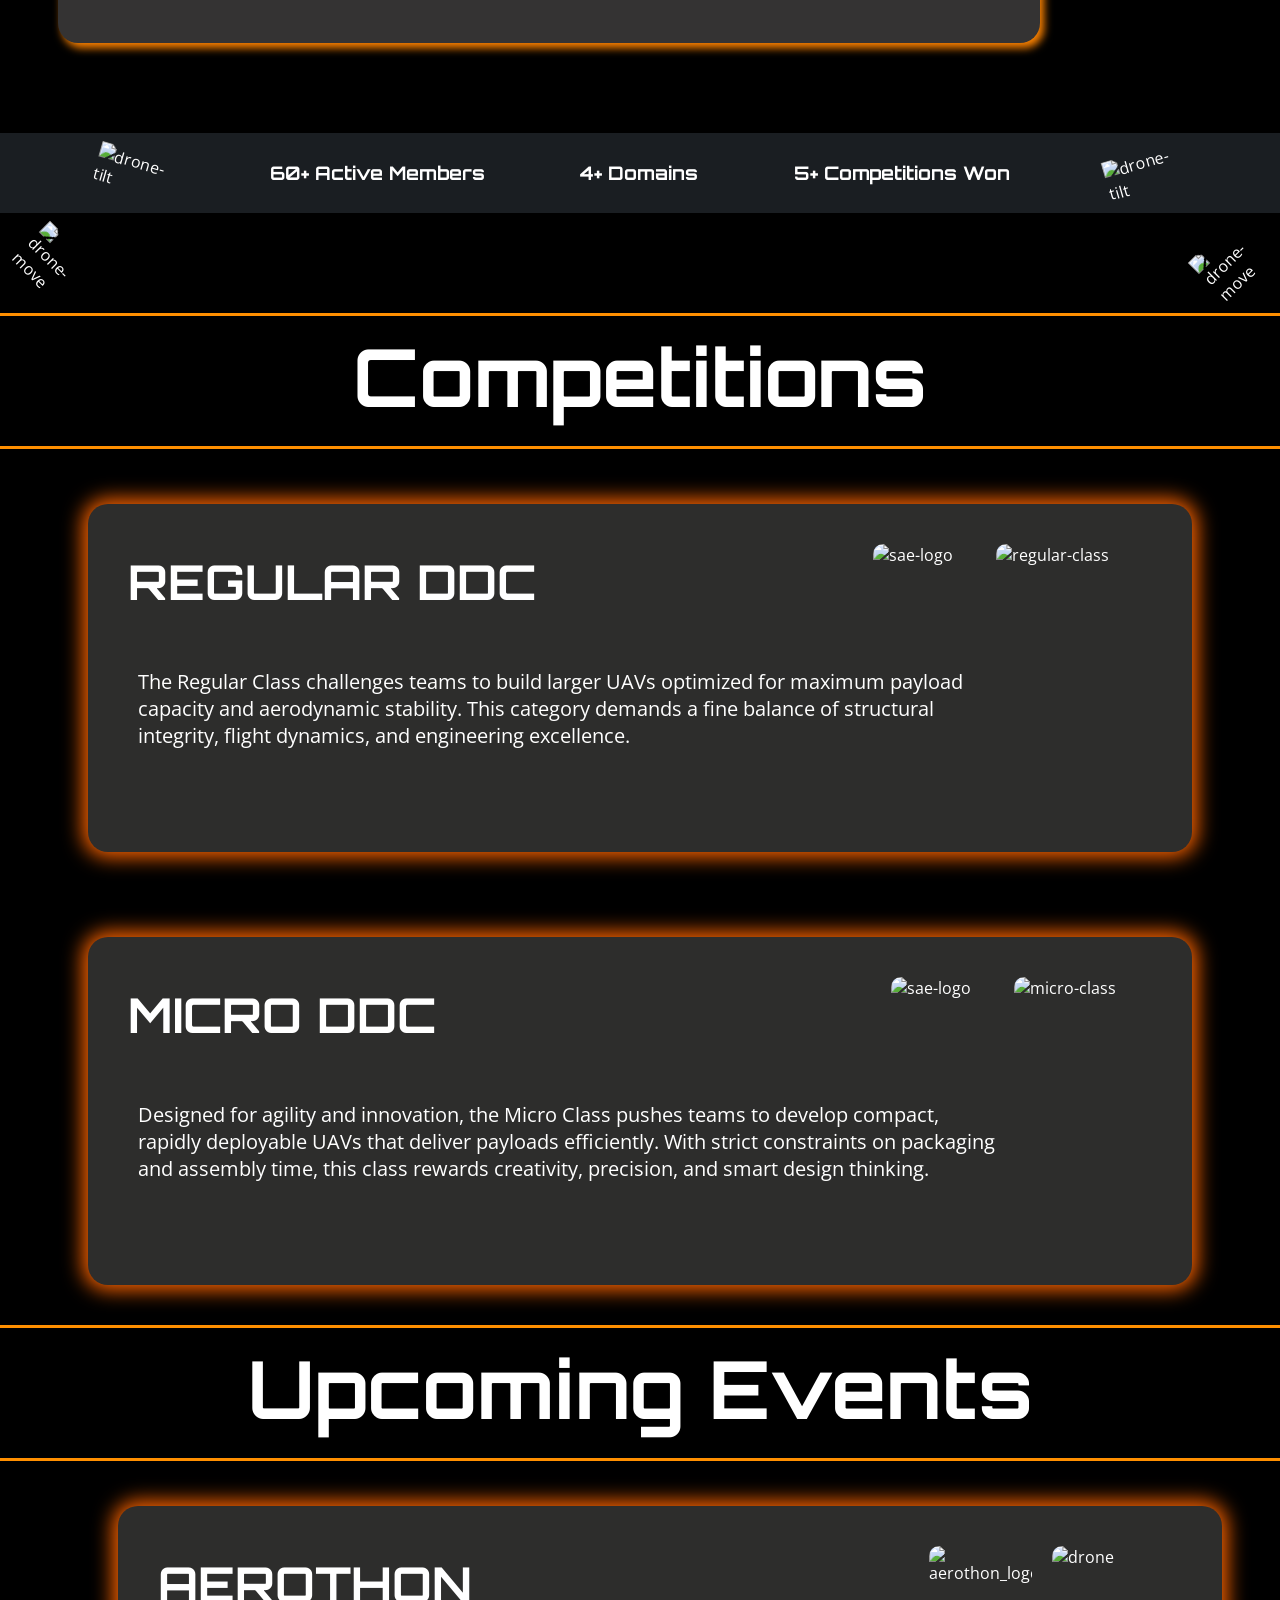
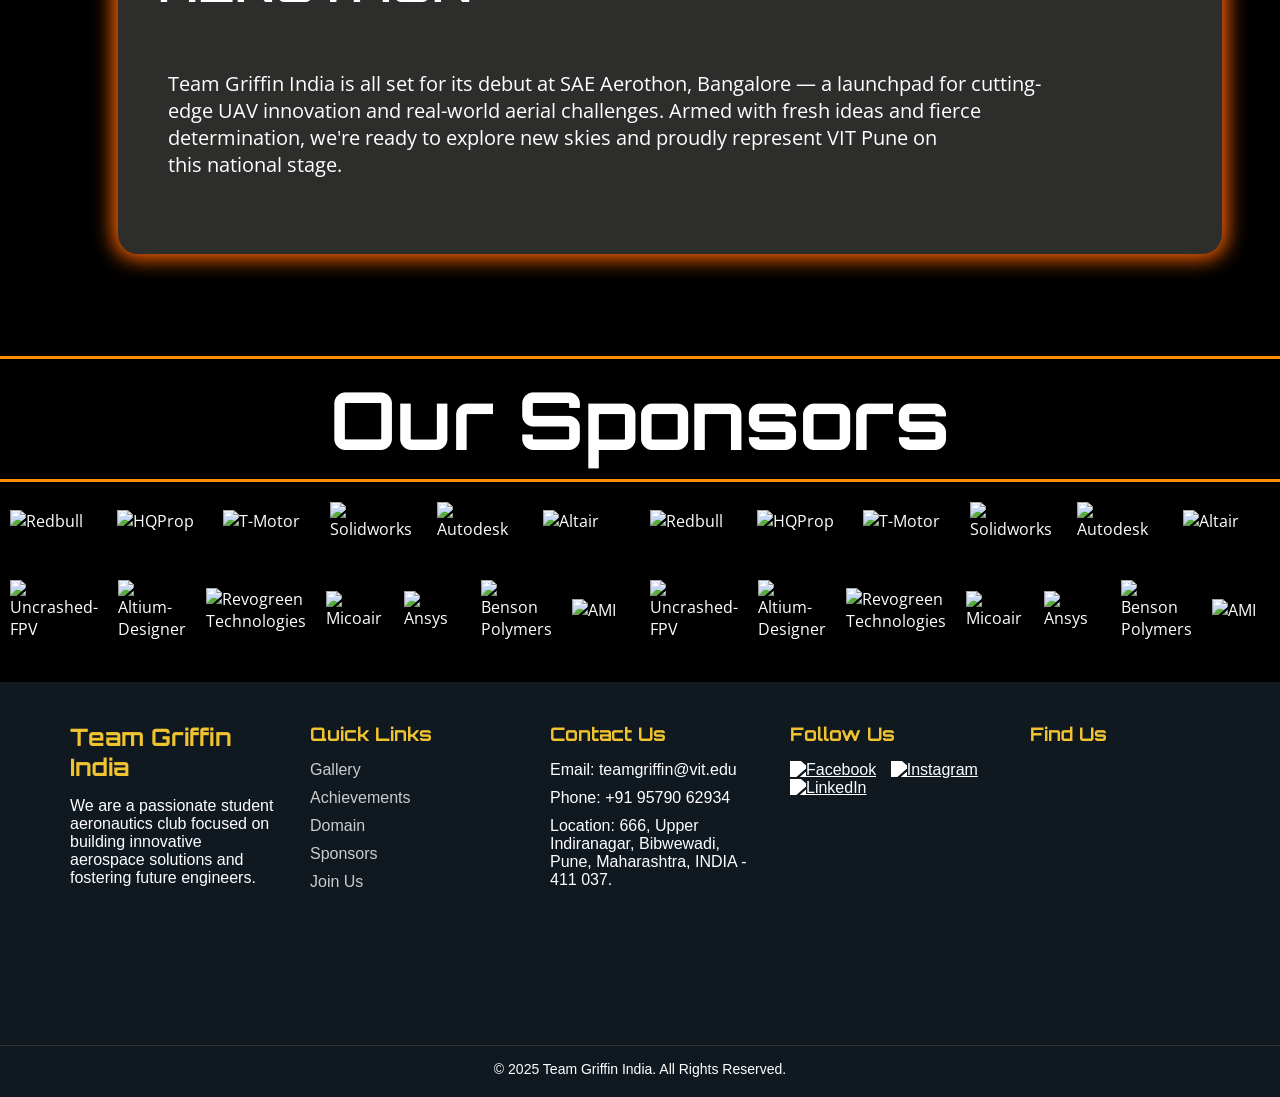
==== commit 48ca390f: "Fix HTML formatting and structure remove the recruitment started stickey note" ====
--- a/index.html
+++ b/index.html
@@ -85,7 +85,7 @@
         <video autoplay muted playsinline src="videos/Griffin.mp4" id="Video"></video>
 
         <!-- Place sticky-note INSIDE the video container -->
-        <div class="sticky-note">
+        <!-- <div class="sticky-note">
             <div class="pin">📌</div>
             <h3><span class="new">Team Griffin India is</span> Recruiting!</h3>
             <p>
@@ -93,7 +93,7 @@
                 Learn aerodynamics, engineering, and teamwork.
                 Your journey in aviation starts here!
             </p>
-        </div>
+        </div> -->
     </div>
     <div class="separator"></div>
     <br>
--- a/index.css
+++ b/index.css
@@ -1 +1,1744 @@
-*,nav ul a,nav ul li{color:#fff}.gap,.scroll{font-size:3em;text-align:center}.box,.navflex,nav ul{display:flex}.box h1,.box p,nav ul a{padding:10px}.content,body{overflow-x:hidden}.box p,.floatleft,.rocket,.sponsor-marquee,nav{overflow:hidden}.off-screen-menu li,nav ul li{list-style:none}.off-screen-menu li a,nav ul a,nav ul li{text-decoration:none}.comp h1,.footer-bottom,.gap,.menu-head,.off-screen-menu,.scroll,.sponser{text-align:center}*{padding:0;margin:0}html{scroll-behavior:smooth}body{background-color:#000;font-family:'Open Sans',sans-serif}.nav-links,h1,h2,h3{font-family:Orbitron,sans-serif}.box,nav{font-family:sans-serif}nav{position:fixed;top:0;z-index:10;height:70px;width:100%;background:linear-gradient(to bottom,rgba(0,0,0,.8),rgba(0,0,0,0))}nav img{width:80px}nav ul{margin:auto;justify-content:flex-end;align-items:center;gap:40px}nav ul a:hover{border-bottom:3px solid #ff8400}.navflex{justify-content:space-between}.active{color:#ff4500}.footer,.gap,.scroll{color:#fff}.tgilogo{padding:0;margin-left:54px}.social{margin:24px 24px 0 0;width:21px;padding:8px;opacity:1}.video-container{position:relative;width:100%;padding-top:56.25%;overflow:hidden}.video-container video{position:absolute;top:0;left:0;width:100%;height:100%;object-fit:cover;z-index:1}.imgrotate:hover{background-color:#1b1b1b;border-radius:5px;animation:1s ease-in-out .1s rotateImage}.gap{margin-bottom:20px}.shadow{text-shadow:4px 2px 13px #6b5942}.spacer{margin-top:80px}.separator{width:100%;height:8px;background-color:#212121}.box{width:72vw;height:130px;background-color:#343333;margin:31px;justify-content:center;align-items:center;border-radius:20px;padding:30px;box-shadow:4px 5px 8px #ff8400;border:2px orange}.box:hover{background-color:#d07d10;transform:scale3d(12px 0,0);box-shadow:8px 10px 5px #572b01}.box h1{font-weight:bolder;font-size:xx-large}.box p{font-size:large}.floatright{transform:translateX(24%);flex-direction:row-reverse}.content,.rocket{display:flex;justify-content:space-between}.floatleft{transform:translateX(27px)}.rocket{padding:20px;animation:1s ease-out infinite alternate rockets-Y}.tiltright{transform:rotateZ(45deg);animation:2s linear infinite alternate rockets-X1;z-index:-1}.tiltleft{animation:2s linear infinite alternate rockets-X2;z-index:-1;transform:rotateZ(-45deg)}.rocket img{width:60px}.domain{width:100%;height:80px;margin-top:90px;background-color:#1a1e22;display:flex;justify-content:space-evenly;align-items:center}.tag-img{transform:rotateZ(16deg);width:80px;object-fit:contain}.newtagimg{width:80px;transform:rotateZ(-16deg)}.comp h1{font-size:5em;padding:10px 10px 20px;border-top:3px solid #ff8f00;border-bottom:3px solid #ff8f00}.compete{display:flex;flex-direction:column;justify-content:center;align-items:center;margin-top:10px}.content{background-color:#2d2d2c;width:80%;height:268px;padding:40px;border-radius:20px;margin-top:45px;margin-bottom:40px;box-shadow:0 0 20px 5px #ff6500;overflow-y:hidden}.content2{margin:45px 100px 40px 118px}.content img{object-fit:contain;width:385px;height:272px;border-radius:10px}.content p{font-size:20px;padding:10px}.content img:hover{transform:scale(1.05)}#topBtn:hover{background-color:#ff7300}.show{background-color:orange;border:none;padding:10px 15px;font-size:18px;border-radius:8px;display:none;z-index:999;cursor:pointer;transition:background-color .3s;animation:1s ease-in Slidein;position:fixed;bottom:8%;right:3%}.logos{display:flex;justify-content:space-between;align-items:center;gap:297px;margin-bottom:20px;padding-bottom:20px;padding-right:20px}.space{gap:400px}.logos h1{font-size:3em}.logos>img{width:103px;height:74px;object-fit:fill}.sponser{font-size:2.5em;padding:10px;border-top:3px solid #ff8f00;border-bottom:3px solid #ff8f00;margin-top:40px}.spons{display:flex;justify-content:center;align-items:center;width:100%;flex-wrap:nowrap;animation:10s linear 1s infinite alternate train}.sponrev{animation:10s linear 1s infinite alternate-reverse train}.sponsor-marquee{width:100%;background-color:#000;padding:20px 0}.spons img{width:240px;object-fit:contain;margin:0 10px}@keyframes train{0%{transform:translateX(-50%)}100%{transform:translateX(0)}}.foot{background-image:url(plane.jpg);height:80vh;background-repeat:no-repeat;background-size:100% 100%}.foot .bg-op{height:80vh;background-color:#000;opacity:.44;color:#fff;position:absolute;bottom:0}.last{position:relative;z-index:10;background-color:#212121;height:40vh}@keyframes rotateImage{0%{transform:rotate3d(0,0,0,0deg)}100%{transform:rotate3d(0,1,0,360deg)}}@keyframes rockets-Y{0%{transform:translateY(80%)}100%{transform:translateY(150%)}}@keyframes rockets-X1{0%{transform:translatex(0)}100%{transform:translate3d(180%,0,0)}}@keyframes rockets-X2{0%{transform:translatex(0)}100%{transform:translate3d(-180%,0,0)}}@keyframes Slidein{0%{right:250px}100%{right:45px}}.footer{background-color:#101820;padding:40px 0 20px;font-family:'Segoe UI',sans-serif}.foot-img img{width:48px}.footer-container{display:flex;flex-wrap:wrap;justify-content:space-around;gap:30px;max-width:1200px;margin:auto;padding:0 20px}.footer-section{flex:1;min-width:200px}.together{display:flex;justify-content:space-around;align-items:center;gap:20px}.footer-section h2,.footer-section h3{margin-bottom:15px;color:#f0c330}.footer-section ul{list-style:none;padding:0}.footer-section p,.footer-section ul li{margin-bottom:10px}.footer-section ul li a{text-decoration:none;color:#ccc;transition:color .3s}.footer-section ul li a:hover{color:#f0c330}.footer-section.socials a{display:inline-block;margin-right:10px;filter:brightness(0) invert(1);transition:transform .3s}.footer-section.socials a:hover{transform:scale(1.2)}.footer-section.socials img{width:24px;height:24px}.footer-bottom{border-top:1px solid #333;padding-top:15px;margin-top:30px;font-size:14px;color:#aaa}.off-screen-menu{display:flex;flex-direction:column;align-items:center;background-color:#191b23;font-size:2.25em;height:55vh;width:100%;max-width:450px;position:fixed;top:0;padding:80px 2rem 2rem;left:-520px;z-index:1000;border-radius:4px}.off-screen-menu h3{margin-bottom:30px}.off-screen-menu.actives{left:0}.menu-head{position:absolute;font-size:2em;margin-left:100px;margin-top:5px;z-index:100000;display:none}.ham-menu{height:50px;width:40px;position:relative;display:none;margin-left:auto;z-index:1100}.ham-menu span{height:5px;width:100%;background-color:#f47f10;border-radius:25px;position:absolute;left:50%;top:50%;transform:translate(-50%,-50%);transition:.3s}.ham-menu span:first-child{top:25%}.ham-menu span:nth-child(3){top:75%}.ham-menu.actives span{background-color:#fff;z-index:1000}.ham-menu.actives span:first-child{top:50%;transform:translate(-50%,-50%) rotate(45deg)}.ham-menu.actives span:nth-child(2){opacity:0}.ham-menu.actives span:nth-child(3){top:50%;transform:translate(-50%,-50%) rotate(-45deg)}@media (max-width:768px){.floatleft,body{overflow-x:hidden}.ham-menu,.menu-head,.nav-links a{display:block}body{font-size:16px}nav{align-items:flex-start;width:100%}.navflex{gap:40px;width:100%;margin-top:20px}nav img{width:35px}.nav-links{flex-direction:column;width:100%;text-align:left}.navflex ul{gap:10px;margin-left:0;margin-top:10px}.nav-links li{width:100%;margin:5px 0}.nav-links a{padding:10px}.tgilogo{margin-left:20px}#video{width:100vw}.shadow{font-size:25px}#topbtn,.show{padding:3px 9px;font-size:14px}.floatright{transform:translateX(14%);animation:2s ease-in-out 1s contentright;flex-direction:row-reverse}.content p,.domain h3{font-size:15px}.comp h1{font-size:50px}@keyframes rockets-Y{0%{transform:translateY(80%)}100%{transform:translateY(120%)}}@keyframes rockets-X1{0%{transform:translatex(0)}100%{transform:translate3d(140%,0,0)}}@keyframes rockets-X2{0%{transform:translatex(0)}100%{transform:translate3d(-140%,0,0)}}.logos{gap:100px}.logos h1{font-size:30px}.logos img{width:60px;height:50px}.content>img{height:228px;width:285px}.content2{margin:45px 100px 40px 37px}.content2>img{height:199px;width:265px}.sponser h1{font-size:40px}.spons img{width:150px}footer{flex-direction:column;text-align:center}.map iframe{width:230px;height:200px;object-fit:contain}.footer-container{gap:27px}#topbtn{width:20px}.show{position:fixed;bottom:8%;right:14%;animation:1s ease-in Slidein}@keyframes Slidein{0%{right:250px}100%{right:120px}}.ham-menu{z-index:1000;margin-right:40px}.menu-head.actives,.navflex{display:none}.off-screen-menu{height:68vh}}.pin,.sticky-note{position:absolute}@media (max-width:426px){.floatleft,.floatright{transform:translateX(-1%)}body{font-size:16px;overflow-x:hidden}nav{align-items:flex-start;width:100%;margin:0;padding:0;font-size:8.5px}.content,.nav-links{flex-direction:column}.navflex{gap:15px;width:100%}#video{width:100vw}.nav-links{width:100%;text-align:left}.navflex ul{gap:0;margin-left:0;margin-top:10px}.nav-links li{width:100%;margin:5px 0;font-size:5px}.nav-links a{display:block;font-size:5px;padding:0}.tgilogo{display:none}.shadow{font-size:19px}.floatleft{overflow:hidden}.floatright{animation:2s ease-in-out 1s contentright;flex-direction:row-reverse}.box{padding:20px}.box p{font-size:11px;overflow:hidden;padding:10px}.box h1{padding:10px;font-weight:bolder;font-size:30px}.domain h3{font-size:8px}.comp h1{font-size:40px}.rocket img{width:30px}@keyframes rockets-Y{0%{transform:translateY(80%)}100%{transform:translateY(140%)}}@keyframes rockets-X1{0%{transform:translatex(-60%)}100%{transform:translate3d(70%,0,0)}}@keyframes rockets-X2{0%{transform:translatex(60%)}100%{transform:translate3d(-70%,0,0)}}.logos{gap:50px;margin:0;padding:0 5px}.logos h1{font-size:25px}.logos img{width:60px;height:50px}.content>img{height:124px;width:350px}.content p{font-size:12px;padding:20px 10px 0}.content{padding:15px;display:flex;margin:45px 100px 40px 102px}.content2{margin:45px 100px 40px 31px}.content2>img{height:88px;width:350px}.sponser h1{font-size:30px}.spons img{width:90px}footer{flex-direction:column;text-align:center}.map iframe{width:230px;height:200px;object-fit:contain}.footer-container{gap:27px}#topbtn.hide{display:none!important;position:static;animation:none}.menu-head{display:block;font-size:1.5em;margin-left:33px;margin-top:9px}.ham-menu{margin-right:42px;margin-top:4px}.ham-menu span{height:4px;width:89%}.off-screen-menu{height:54vh;width:50%;font-size:1.6em}}@media (max-width:376px){#topbtn.hide,.tgilogo{display:none}#topbtn.hide,.shadow{font-size:14px}body{font-size:16px;overflow-x:hidden}nav{align-items:flex-start;width:100%;margin:0;padding:0;font-size:7px}.navflex{gap:15px;width:100%}#video{width:100vw}.nav-links{flex-direction:column;width:100%;text-align:left}.navflex ul{gap:0;margin-left:0;margin-top:10px}.nav-links li{width:100%;margin:5px 0;font-size:5px}.nav-links a{display:block;font-size:5px;padding:0}.domain h3{font-size:7px;padding:0 2px}.domain{margin-top:50px}.domain img{width:40px}.box p{font-size:11px;overflow:hidden;padding:10px}.comp h1{font-size:30px}.rocket img{width:30px}@keyframes rockets-Y{0%{transform:translateY(80%)}100%{transform:translateY(140%)}}@keyframes rockets-X1{0%{transform:translatex(-60%)}100%{transform:translate3d(70%,0,0)}}@keyframes rockets-X2{0%{transform:translatex(60%)}100%{transform:translate3d(-70%,0,0)}}.logos{gap:28px}.content2{margin:45px 100px 40px 24px}.content2>img{height:74px;width:317px}.content>img{height:75px;width:324px}.spons img{width:85px}#topbtn.hide{position:static;animation:none;width:20px;height:10px;padding:3px 9px}.off-screen-menu{padding-top:29px}}@media (max-width:320px){#topbtn.hide,.tgilogo{display:none}#topbtn.hide,.shadow{font-size:14px}body{font-size:16px;overflow-x:hidden}nav{align-items:flex-start;width:100%;margin:0;padding:0;font-size:6px}.navflex{gap:15px;width:100%}#video{width:100vw}.nav-links{flex-direction:column;width:100%;text-align:left}.navflex ul{gap:0;margin-left:0;margin-top:10px}.nav-links li{width:100%;margin:5px 0;font-size:5px}.nav-links a{display:block;font-size:5px;padding:0}.box p{font-size:9px;overflow:hidden;padding:10px}.domain h3{font-size:5px;padding:0 2px}.domain{margin-top:50px}.domain img{width:60px}.comp h1,.sponser h1{font-size:25px}@keyframes rockets-Y{0%{transform:translateY(80%)}100%{transform:translateY(120%)}}@keyframes rockets-X1{0%{transform:translatex(-50%)}100%{transform:translate3d(50%,0,0)}}@keyframes rockets-X2{0%{transform:translatex(50%)}100%{transform:translate3d(-50%,0,0)}}.content>img{height:76px;width:271px}.content2>img{height:73px;width:265px}.spons img{width:85px}.sponrev{animation:10s linear 1s infinite alternate-reverse train}#topbtn.hide{position:static;animation:none;padding:3px 9px}.off-screen-menu{width:75%;top:53px;font-size:1.35em;height:43vh}}@media (max-width:1030px){nav ul{font-size:13px;gap:20px;margin:auto 109px}}@media only screen and (min-width:770px) and (max-width:895px){nav ul{font-size:11px;gap:15px}}@media only screen and (min-width:388px) and (max-width:435px){.box p{font-size:12px}.domain h3{font-size:11px}.newtagimg,.tag-img{width:60px}.off-screen-menu{height:40vh;width:58%;font-size:1.75em;padding-top:22px}.menu-head{margin-left:28px;margin-top:6px;font-size:1.6em}.ham-menu{margin-right:25px;margin-top:4px}.floatleft,.floatright{transform:translateX(0)}.comp h1{font-size:30px}.rocket img{width:46px}@keyframes rockets-X1{0%{transform:translatex(0)}100%{transform:translate3d(90%,0,0)}}@keyframes rockets-X2{0%{transform:translatex(0)}100%{transform:translate3d(-90%,0,0)}}.content{width:77%;height:335px;display:flex;flex-direction:column;justify-content:center;align-items:center}.logos{padding:0}.content>img{height:150px;width:165px}.content2{margin:45px 100px 40px 12px}}@media only screen and (min-width:448px) and (max-width:591px){.box p{font-size:13px}}@media only screen and (min-width:900px) and (max-width:930px){nav ul{gap:30px;font-size:13px;margin-left:0;margin-right:0}.tgilogo{margin-left:30px}.navflex{justify-content:left;gap:20px}h1{font-size:1em;text-align:center;margin-right:40px}.floatleft{transform:translateX(13px)}.floatright{transform:translateX(2%)}.newtagimg,.tag-img{width:70px}.comp h1{font-size:4em}.domain h3{font-size:16px}.domain{width:90%}.rocket{justify-content:space-around;gap:400px}@keyframes rockets-X1{0%{transform:translatex(0)}100%{transform:translate3d(80%,0,0)}}@keyframes rockets-X2{0%{transform:translatex(0)}100%{transform:translate3d(-80%,0,0)}}.content{width:77%;height:562px;display:flex;flex-direction:column;justify-content:center;align-items:center}.logos{gap:246px;padding-right:86px}.content2{margin:45px 100px 40px 71px}.content2 h1{margin-left:50px}.content p{padding:10px 84px}.space{gap:200px}}.sticky-note{top:30px;right:30px;z-index:10;width:300px;background:#ff3700;padding:20px;border-radius:10px;box-shadow:5px 5px 15px rgba(0,0,0,.3);font-family:Arial,sans-serif;transform:rotate(-2deg);transition:.4s}.sticky-note:hover{transform:rotate(0) scale(1.05)}.pin{top:-10px;left:50%;transform:translateX(-50%);font-size:18px;z-index:11}@media (max-width:769px){.sticky-note{width:200px;padding:15px}}@media (max-width:480px){.sticky-note{width:114px;height:108px;right:13px;top:10px;margin:0}.sticky-note h3{font-size:11px}.sticky-note p{font-size:10px}}
+* {
+    padding: 0;
+    color: white;
+    margin: 0;
+    /* outline: 1px solid red; */
+}
+
+html {
+    scroll-behavior: smooth;
+}
+
+body {
+    overflow-x: hidden;
+    background-color: rgb(0, 0, 0);
+    font-family: 'Open Sans', sans-serif;
+}
+
+h1,
+h2,
+h3,
+.nav-links {
+    font-family: 'Orbitron', sans-serif;
+}
+
+nav {
+
+    position: fixed;
+    top: 0;
+    z-index: 10;
+    font-family: sans-serif;
+    height: 70px;
+    /* Adjust based on design */
+    width: 100%;
+    overflow: hidden;
+    background: linear-gradient(to bottom, rgba(0, 0, 0, 0.8), rgba(0, 0, 0, 0));
+}
+
+nav img {
+    width: 80px;
+}
+
+nav ul {
+    display: flex;
+    margin: auto;
+
+    justify-content: flex-end;
+    align-items: center;
+    gap: 40px;
+}
+
+nav ul li {
+    color: white;
+    list-style: none;
+    text-decoration: none;
+}
+
+nav ul a {
+    text-decoration: none;
+    color: white;
+    padding: 10px;
+
+}
+
+nav ul a:hover {
+    border-bottom: 3px solid rgb(255, 132, 0);
+}
+
+.navflex {
+    display: flex;
+    justify-content: space-between;
+}
+
+.active {
+    color: orangered;
+}
+
+.tgilogo {
+    padding: 0px;
+    margin-left: 54px;
+}
+
+.social {
+    margin: 24px 24px 0px 0px;
+    width: 21px;
+    padding: 8px;
+    opacity: 1;
+}
+
+.video-container {
+    position: relative;
+    width: 100%;
+    padding-top: 56.25%;
+    /* 16:9 Aspect Ratio */
+    overflow: hidden;
+}
+
+.video-container video {
+    position: absolute;
+    top: 0;
+    left: 0;
+    width: 100%;
+    height: 100%;
+    object-fit: cover;
+    z-index: 1;
+}
+
+
+.imgrotate:hover {
+    background-color: rgb(27, 27, 27);
+    border-radius: 5px;
+    animation: rotateImage 1s ease-in-out 0.1s 1;
+}
+
+
+.gap {
+    color: white;
+    /* margin-top: -80px; */
+    font-size: 3em;
+    text-align: center;
+    margin-bottom: 20px;
+}
+
+.scroll {
+    color: white;
+    /* margin-top: -80px; */
+    font-size: 3em;
+    text-align: center;
+}
+
+.shadow {
+    text-shadow: 4px 2px 13px #6b5942;
+}
+
+.spacer {
+    margin-top: 80px;
+}
+
+.separator {
+    width: 100%;
+    height: 8px;
+    background-color: #212121;
+}
+
+.box {
+    width: 72vw;
+    height: 130px;
+    background-color: rgb(52, 51, 51);
+    margin: 20px;
+    display: flex;
+    justify-content: center;
+    align-items: center;
+    margin: 31px;
+    border-radius: 20px;
+    padding: 30px;
+    font-family: sans-serif;
+    box-shadow: 4px 5px 8px rgb(255, 132, 0);
+    border: 2px orange;
+
+}
+
+.box:hover {
+    background-color: #d07d10;
+    /* transform: scale3d(12px); */
+    transform: scale3d(12px 0, 0);
+    box-shadow: 8px 10px 5px rgb(87, 43, 1);
+}
+
+.box h1 {
+    padding: 10px;
+    font-weight: bolder;
+    font-size: xx-large;
+}
+
+.box p {
+    font-size: large;
+    overflow: hidden;
+    padding: 10px;
+}
+
+.floatright {
+    transform: translateX(24%);
+    /* animation: contentright 2s ease-in-out 1s 1 ; */
+    flex-direction: row-reverse;
+}
+
+.floatleft {
+    overflow: hidden;
+    transform: translateX(27px);
+    /* animation: contentleft 2s ease-in-out 1s 1 ; */
+}
+
+.rocket {
+    display: flex;
+    justify-content: space-between;
+    padding: 20px;
+    animation: rockets-Y 1s ease-out infinite alternate;
+    overflow: hidden;
+}
+
+.tiltright {
+    transform: rotateZ(45deg);
+    animation: rockets-X1 2s linear infinite alternate;
+    z-index: -1;
+}
+
+.tiltleft {
+    animation: rockets-X2 2s linear infinite alternate;
+    z-index: -1;
+    transform: rotateZ(-45deg);
+
+}
+
+.rocket img {
+    width: 60px;
+
+}
+
+.domain {
+    width: 100%;
+    height: 80px;
+    margin-top: 90px;
+    background-color: rgb(26, 30, 34);
+    display: flex;
+    justify-content: space-evenly;
+    align-items: center;
+}
+
+.tag-img {
+    transform: rotateZ(16deg);
+    width: 80px;
+    object-fit: contain;
+}
+
+.newtagimg {
+    width: 80px;
+    transform: rotateZ(-16deg);
+}
+
+.comp h1 {
+    text-align: center;
+    font-size: 5em;
+    padding: 10px 10px 20px 10px;
+    border-top: 3px solid #ff8f00;
+    border-bottom: 3px solid #ff8f00;
+}
+
+.compete {
+    display: flex;
+    flex-direction: column;
+    justify-content: center;
+    align-items: center;
+    margin-top: 10px;
+
+}
+
+.content {
+    background-color: #2d2d2c;
+    width: 80%;
+    height: 268px;
+    padding: 40px;
+    display: flex;
+    justify-content: space-between;
+    border-radius: 20px;
+    margin-top: 45px;
+    margin-bottom: 40px;
+    box-shadow: 0px 0px 20px 5px #ff6500;
+    overflow-x: hidden;
+    overflow-y: hidden;
+}
+
+.content2 {
+    margin: 45px 100px 40px 118px;
+    ;
+}
+
+.content img {
+    object-fit: contain;
+    width: 385px;
+    height: 272px;
+    border-radius: 10px;
+}
+
+.content p {
+    font-size: 20px;
+    padding: 10px;
+}
+
+.content img:hover {
+    /* box-shadow: 3px 5px 10px white; */
+    transform: scale(1.05);
+}
+
+
+#topBtn {}
+
+#topBtn:hover {
+    background-color: #ff7300;
+}
+
+.show {
+    background-color: orange;
+    border: none;
+    padding: 10px 15px;
+    font-size: 18px;
+    border-radius: 8px;
+    display: none;
+    z-index: 999;
+    cursor: pointer;
+    transition: background-color 0.3s ease;
+    animation: Slidein 1s ease-in;
+    position: fixed;
+    bottom: 8%;
+    right: 3%;
+}
+
+.logos {
+    display: flex;
+    justify-content: space-between;
+    align-items: center;
+    gap: 297px;
+    margin-bottom: 20px;
+    padding-bottom: 20px;
+    padding-right: 20px;
+}
+
+.space {
+    gap: 400px;
+}
+
+.logos h1 {
+    font-size: 3em;
+}
+
+.logos>img {
+    width: 103px;
+    height: 74px;
+    object-fit: fill;
+}
+
+.sponser {
+    text-align: center;
+    font-size: 2.5em;
+    padding: 10px;
+    border-top: 3px solid #ff8f00;
+    border-bottom: 3px solid #ff8f00;
+    margin-top: 40px;
+
+}
+
+.spons {
+    display: flex;
+    justify-content: center;
+    align-items: center;
+    width: 100%;
+    flex-wrap: nowrap;
+    animation: train 10s linear 1s infinite alternate;
+}
+
+.sponrev {
+    animation: train 10s linear 1s infinite alternate-reverse;
+}
+
+.sponsor-marquee {
+    overflow: hidden;
+    width: 100%;
+    background-color: black;
+    padding: 20px 0;
+}
+
+.spons img {
+    width: 240px;
+    object-fit: contain;
+    margin: 0 10px;
+}
+
+@keyframes train {
+    0% {
+        transform: translateX(-50%);
+    }
+
+    100% {
+        transform: translateX(0);
+    }
+}
+
+.foot {
+    background-image: url(plane.jpg);
+    height: 80vh;
+    background-repeat: no-repeat;
+    background-size: 100% 100%;
+
+}
+
+.foot .bg-op {
+    height: 80vh;
+    background-color: black;
+    opacity: 0.44;
+    color: white;
+    position: absolute;
+    bottom: 0;
+}
+
+.last {
+    position: relative;
+    /* bottom: -80%; */
+    z-index: 10;
+    background-color: #212121;
+    height: 40vh;
+}
+
+@keyframes rotateImage {
+    0% {
+        transform: rotate3d(0, 0, 0, 0deg);
+    }
+
+    100% {
+        transform: rotate3d(0, 1, 0, 360deg);
+    }
+}
+
+@keyframes rockets-Y {
+    0% {
+        transform: translateY(80%);
+    }
+
+    100% {
+        transform: translateY(150%);
+    }
+
+}
+
+@keyframes rockets-X1 {
+    0% {
+        transform: translatex(0);
+    }
+
+    /* 50%{
+        transform: translatex(25vw);
+    } */
+    100% {
+        transform: translate3d(180%, 0, 0);
+    }
+
+}
+
+@keyframes rockets-X2 {
+    0% {
+        transform: translatex(0);
+    }
+
+    /* 50%{
+        transform: translatex(25vw);
+    } */
+    100% {
+        transform: translate3d(-180%, 0, 0);
+    }
+
+}
+
+@keyframes Slidein {
+    0% {
+        right: 250px;
+    }
+
+    100% {
+        right: 45px;
+    }
+
+}
+
+.footer {
+    background-color: #101820;
+    color: #fff;
+    padding: 40px 0 20px;
+    font-family: 'Segoe UI', sans-serif;
+}
+
+.foot-img img {
+    width: 48px;
+}
+
+.footer-container {
+    display: flex;
+    flex-wrap: wrap;
+    justify-content: space-around;
+    gap: 30px;
+    max-width: 1200px;
+    margin: auto;
+    padding: 0 20px;
+}
+
+.footer-section {
+    flex: 1;
+    min-width: 200px;
+}
+
+.together {
+    display: flex;
+    justify-content: space-around;
+    align-items: center;
+    gap: 20px;
+}
+
+.footer-section h2,
+.footer-section h3 {
+    margin-bottom: 15px;
+    color: #f0c330;
+}
+
+.footer-section ul {
+    list-style: none;
+    padding: 0;
+}
+
+.footer-section ul li {
+    margin-bottom: 10px;
+}
+
+.footer-section ul li a {
+    text-decoration: none;
+    color: #ccc;
+    transition: color 0.3s;
+}
+
+.footer-section ul li a:hover {
+    color: #f0c330;
+}
+
+.footer-section p {
+    margin-bottom: 10px;
+}
+
+.footer-section.socials a {
+    display: inline-block;
+    margin-right: 10px;
+    filter: brightness(0) invert(1);
+    transition: transform 0.3s;
+}
+
+.footer-section.socials a:hover {
+    transform: scale(1.2);
+}
+
+.footer-section.socials img {
+    width: 24px;
+    height: 24px;
+}
+
+.footer-bottom {
+    text-align: center;
+    border-top: 1px solid #333;
+    padding-top: 15px;
+    margin-top: 30px;
+    font-size: 14px;
+    color: #aaa;
+}
+
+
+.off-screen-menu {
+    display: flex;
+    flex-direction: column;
+    align-items: center;
+    background-color: rgb(25, 27, 35);
+    text-align: center;
+    font-size: 2.25em;
+    height: 55vh;
+    width: 100%;
+    max-width: 450px;
+    position: fixed;
+    top: 0px;
+    padding: 2rem;
+    left: -520px;
+    z-index: 1000;
+    padding-top: 80px;
+    border-radius: 4px;
+}
+
+.off-screen-menu h3 {
+    margin-bottom: 30px;
+}
+
+.off-screen-menu.actives {
+    left: 0;
+}
+
+.off-screen-menu li {
+    list-style: none;
+}
+
+.off-screen-menu li a {
+    text-decoration: none;
+
+}
+
+.menu-head {
+    position: absolute;
+    font-size: 2em;
+    margin-left: 100px;
+    margin-top: 5px;
+    text-align: center;
+    z-index: 100000;
+    display: none;
+}
+
+.ham-menu {
+    height: 50px;
+    width: 40px;
+    margin-left: auto;
+    position: relative;
+    display: none;
+    margin-left: auto;
+    z-index: 1100;
+}
+
+.ham-menu span {
+    height: 5px;
+    width: 100%;
+    background-color: #f47f10;
+    border-radius: 25px;
+    position: absolute;
+    left: 50%;
+    top: 50%;
+    transform: translate(-50%, -50%);
+    transition: 0.3s ease;
+}
+
+.ham-menu span:nth-child(1) {
+    top: 25%;
+}
+
+.ham-menu span:nth-child(3) {
+    top: 75%;
+}
+
+.ham-menu.actives span {
+    background-color: white;
+    z-index: 1000;
+
+}
+
+.ham-menu.actives span:nth-child(1) {
+    top: 50%;
+    transform: translate(-50%, -50%) rotate(45deg);
+}
+
+.ham-menu.actives span:nth-child(2) {
+    opacity: 0;
+}
+
+.ham-menu.actives span:nth-child(3) {
+    top: 50%;
+    transform: translate(-50%, -50%) rotate(-45deg);
+}
+
+
+/* MEDIA QUERIES FOR MOBILE VIEW */
+@media (max-width: 768px) {
+
+    /* General Reset */
+    body {
+        font-size: 16px;
+        /* padding: 0 10px; */
+        overflow-x: hidden;
+    }
+
+    /* Navbar */
+    nav {
+        align-items: flex-start;
+        width: 100%;
+
+    }
+
+    .navflex {
+        gap: 40px;
+        width: 100%;
+        margin-top: 20px;
+    }
+
+
+    nav img {
+        width: 35px;
+    }
+
+    .nav-links {
+        flex-direction: column;
+        width: 100%;
+        text-align: left;
+    }
+
+    .navflex ul {
+        gap: 10px;
+        margin-left: 0px;
+        margin-top: 10px;
+    }
+
+    .nav-links li {
+        width: 100%;
+        margin: 5px 0;
+    }
+
+    .nav-links a {
+        display: block;
+        padding: 10px;
+    }
+
+    .tgilogo {
+        margin-left: 20px;
+    }
+
+    #video {
+        width: 100vw;
+    }
+
+    .shadow {
+        font-size: 25px;
+    }
+
+    .floatright {
+        transform: translateX(14%);
+        animation: contentright 2s ease-in-out 1s 1;
+        flex-direction: row-reverse;
+        /* overflow-x: hidden; */
+    }
+
+    .floatleft {
+        overflow-x: hidden;
+
+    }
+
+    .domain h3 {
+        font-size: 15px;
+    }
+
+    .comp h1 {
+        font-size: 50px;
+    }
+
+    @keyframes rockets-Y {
+        0% {
+            transform: translateY(80%);
+        }
+
+        100% {
+            transform: translateY(120%);
+        }
+
+    }
+
+    @keyframes rockets-X1 {
+        0% {
+            transform: translatex(0);
+        }
+
+        /* 50%{
+        transform: translatex(25vw);
+    } */
+        100% {
+            transform: translate3d(140%, 0, 0);
+        }
+
+    }
+
+    @keyframes rockets-X2 {
+        0% {
+            transform: translatex(0);
+        }
+
+        /* 50%{
+        transform: translatex(25vw);
+    } */
+        100% {
+            transform: translate3d(-140%, 0, 0);
+        }
+
+    }
+
+    .logos {
+        gap: 100px;
+    }
+
+    .logos h1 {
+        font-size: 30px;
+    }
+
+    .logos img {
+        width: 60px;
+        height: 50px;
+    }
+
+    .content>img {
+        height: 228px;
+        width: 285px;
+    }
+
+    .content p {
+        font-size: 15px;
+    }
+
+    .content2 {
+        margin: 45px 100px 40px 37px;
+
+    }
+
+    .content2>img {
+        height: 199px;
+        width: 265px;
+    }
+
+    .sponser h1 {
+        font-size: 40px;
+    }
+
+    .spons img {
+        width: 150px;
+    }
+
+    /* Footer */
+    footer {
+        flex-direction: column;
+        text-align: center;
+    }
+
+    .map iframe {
+        width: 230px;
+        height: 200px;
+        object-fit: contain;
+    }
+
+    .footer-container {
+        gap: 27px;
+
+    }
+
+
+    #topbtn {
+        width: 20px;
+        padding: 3px 9px;
+        font-size: 14px;
+
+    }
+
+    .show {
+        position: fixed;
+        bottom: 8%;
+        right: 14%;
+        animation: Slidein 1s ease-in;
+        padding: 3px 9px;
+        font-size: 14px;
+    }
+
+    @keyframes Slidein {
+        0% {
+            right: 250px;
+        }
+
+        100% {
+            right: 120px;
+        }
+
+    }
+
+
+    .ham-menu {
+        display: block;
+        z-index: 1000;
+        margin-right: 40px;
+    }
+
+    .menu-head {
+        display: block;
+    }
+
+    .menu-head.actives {
+        display: none;
+    }
+
+    .navflex {
+        display: none;
+    }
+
+    .off-screen-menu {
+        height: 68vh;
+    }
+}
+
+@media (max-width:426px) {
+    body {
+        font-size: 16px;
+        /* padding: 0 10px; */
+        overflow-x: hidden;
+    }
+
+    /* Navbar */
+    nav {
+        align-items: flex-start;
+        width: 100%;
+        margin: 0;
+        padding: 0;
+        font-size: 8.5px;
+    }
+
+    .navflex {
+        gap: 15px;
+        width: 100%;
+    }
+
+    #video {
+        width: 100vw;
+    }
+
+    .nav-links {
+        flex-direction: column;
+        width: 100%;
+        text-align: left;
+    }
+
+    .navflex ul {
+        gap: 0px;
+        margin-left: 0px;
+        margin-top: 10px;
+    }
+
+    .nav-links li {
+        width: 100%;
+        margin: 5px 0;
+        font-size: 5px;
+    }
+
+    .nav-links a {
+        display: block;
+        font-size: 5px;
+        padding: 0;
+        /* padding: 10px; */
+    }
+
+
+    .tgilogo {
+        display: none;
+    }
+
+    .shadow {
+        font-size: 19px;
+    }
+
+    .floatleft {
+        overflow: hidden;
+        transform: translateX(-1%);
+        /* animation: contentleft 2s ease-in-out 1s 1; */
+    }
+
+    .floatright {
+        transform: translateX(-1%);
+        animation: contentright 2s ease-in-out 1s 1;
+        flex-direction: row-reverse;
+    }
+
+    .box {
+        padding: 20px;
+    }
+
+    .box p {
+        font-size: 11px;
+        overflow: hidden;
+        padding: 10px;
+    }
+
+    .box h1 {
+        padding: 10px;
+        font-weight: bolder;
+        font-size: 30px;
+    }
+
+    .domain h3 {
+        font-size: 8px;
+    }
+
+    .comp h1 {
+        font-size: 40px;
+    }
+
+    .rocket img {
+        width: 30px;
+    }
+
+    @keyframes rockets-Y {
+        0% {
+            transform: translateY(80%);
+        }
+
+        100% {
+            transform: translateY(140%);
+        }
+
+    }
+
+    @keyframes rockets-X1 {
+        0% {
+            transform: translatex(-60%);
+        }
+
+        /* 50%{
+        transform: translatex(25vw);
+    } */
+        100% {
+            transform: translate3d(70%, 0, 0);
+        }
+
+    }
+
+    @keyframes rockets-X2 {
+        0% {
+            transform: translatex(60%);
+        }
+
+        /* 50%{
+        transform: translatex(25vw);
+    } */
+        100% {
+            transform: translate3d(-70%, 0, 0);
+        }
+
+    }
+
+    .logos {
+        gap: 50px;
+        margin: 0;
+        padding: 0px 5px;
+    }
+
+    .logos h1 {
+        font-size: 25px;
+    }
+
+    .logos img {
+        width: 60px;
+        height: 50px;
+    }
+
+    .content>img {
+        height: 124px;
+        width: 350px;
+    }
+
+    .content p {
+        font-size: 12px;
+        padding: 20px 10px 0px 10px;
+    }
+
+    .content {
+        padding: 15px;
+        display: flex;
+        flex-direction: column;
+        margin: 45px 100px 40px 102px;
+    }
+
+    .content2 {
+        margin: 45px 100px 40px 31px;
+
+    }
+
+    .content2>img {
+        height: 88px;
+        width: 350px;
+    }
+
+    .sponser h1 {
+        font-size: 30px;
+    }
+
+    .spons img {
+        width: 90px;
+    }
+
+    footer {
+        flex-direction: column;
+        text-align: center;
+    }
+
+    .map iframe {
+        width: 230px;
+        height: 200px;
+        object-fit: contain;
+    }
+
+    .footer-container {
+        gap: 27px;
+
+    }
+
+    #topbtn.hide {
+        display: none !important;
+        position: static;
+        animation: none;
+    }
+
+    .menu-head {
+
+        display: block;
+        font-size: 1.5em;
+        margin-left: 33px;
+        margin-top: 9px;
+    }
+
+    .ham-menu {
+        margin-right: 42px;
+        margin-top: 4px;
+
+    }
+
+    .ham-menu span {
+        height: 4px;
+        width: 89%;
+    }
+
+    .off-screen-menu {
+        height: 54vh;
+        width: 50%;
+        font-size: 1.6em;
+    }
+}
+
+@media (max-width:376px) {
+    body {
+        font-size: 16px;
+        /* padding: 0 10px; */
+        overflow-x: hidden;
+    }
+
+    /* Navbar */
+    nav {
+        align-items: flex-start;
+        width: 100%;
+        margin: 0;
+        padding: 0;
+        font-size: 7px;
+    }
+
+    .navflex {
+        gap: 15px;
+        width: 100%;
+    }
+
+    #video {
+        width: 100vw;
+    }
+
+    .nav-links {
+        flex-direction: column;
+        width: 100%;
+        text-align: left;
+    }
+
+    .navflex ul {
+        gap: 0px;
+        margin-left: 0px;
+        margin-top: 10px;
+    }
+
+    .nav-links li {
+        width: 100%;
+        margin: 5px 0;
+        font-size: 5px;
+    }
+
+    .nav-links a {
+        display: block;
+        font-size: 5px;
+        padding: 0;
+        /* padding: 10px; */
+    }
+
+    .tgilogo {
+        display: none;
+    }
+
+    .shadow {
+        font-size: 14px;
+    }
+
+    .domain h3 {
+        font-size: 7px;
+        padding: 0px 2px;
+    }
+
+    .domain {
+        margin-top: 50px;
+    }
+
+    .domain img {
+        width: 40px;
+    }
+
+    .box p {
+        font-size: 11px;
+        overflow: hidden;
+        padding: 10px;
+    }
+
+    .comp h1 {
+        font-size: 30px;
+    }
+
+    .rocket img {
+        width: 30px;
+    }
+
+    @keyframes rockets-Y {
+        0% {
+            transform: translateY(80%);
+        }
+
+        100% {
+            transform: translateY(140%);
+        }
+
+    }
+
+    @keyframes rockets-X1 {
+        0% {
+            transform: translatex(-60%);
+        }
+
+        /* 50%{
+        transform: translatex(25vw);
+    } */
+        100% {
+            transform: translate3d(70%, 0, 0);
+        }
+
+    }
+
+    @keyframes rockets-X2 {
+        0% {
+            transform: translatex(60%);
+        }
+
+        /* 50%{
+        transform: translatex(25vw);
+        } */
+        100% {
+            transform: translate3d(-70%, 0, 0);
+        }
+
+    }
+
+    .logos {
+        gap: 28px;
+    }
+
+    .content2 {
+        margin: 45px 100px 40px 24px;
+    }
+
+    .content2>img {
+        height: 74px;
+        width: 317px;
+    }
+
+    .content>img {
+        height: 75px;
+        width: 324px;
+    }
+
+    .spons img {
+        width: 85px;
+    }
+
+    #topbtn.hide {
+        display: none;
+        position: static;
+        animation: none;
+        width: 20px;
+        height: 10px;
+        padding: 3px 9px;
+        font-size: 14px;
+    }
+
+    .off-screen-menu {
+        padding-top: 29px;
+    }
+}
+
+@media (max-width:320px) {
+    body {
+        font-size: 16px;
+        /* padding: 0 10px; */
+        overflow-x: hidden;
+    }
+
+    /* Navbar */
+    nav {
+        align-items: flex-start;
+        width: 100%;
+        margin: 0;
+        padding: 0;
+        font-size: 6px;
+    }
+
+    .navflex {
+        gap: 15px;
+        width: 100%;
+    }
+
+    #video {
+        width: 100vw;
+    }
+
+    .nav-links {
+        flex-direction: column;
+        width: 100%;
+        text-align: left;
+    }
+
+    .navflex ul {
+        gap: 0px;
+        margin-left: 0px;
+        margin-top: 10px;
+    }
+
+    .nav-links li {
+        width: 100%;
+        margin: 5px 0;
+        font-size: 5px;
+    }
+
+    .nav-links a {
+        display: block;
+        font-size: 5px;
+        padding: 0;
+        /* padding: 10px; */
+    }
+
+    .tgilogo {
+        display: none;
+    }
+
+    .shadow {
+        font-size: 14px;
+    }
+
+    .box p {
+        font-size: 9px;
+        overflow: hidden;
+        padding: 10px;
+    }
+
+    .domain h3 {
+        font-size: 5px;
+        padding: 0px 2px;
+    }
+
+    .domain {
+        margin-top: 50px;
+    }
+
+    .domain img {
+        width: 60px;
+    }
+
+    .comp h1 {
+        font-size: 25px;
+    }
+
+    @keyframes rockets-Y {
+        0% {
+            transform: translateY(80%);
+        }
+
+        100% {
+            transform: translateY(120%);
+        }
+
+    }
+
+    @keyframes rockets-X1 {
+        0% {
+            transform: translatex(-50%);
+        }
+
+        /* 50%{
+        transform: translatex(25vw);
+    } */
+        100% {
+            transform: translate3d(50%, 0, 0);
+        }
+
+    }
+
+    @keyframes rockets-X2 {
+        0% {
+            transform: translatex(50%);
+        }
+
+        /* 50%{
+        transform: translatex(25vw);
+        } */
+        100% {
+            transform: translate3d(-50%, 0, 0);
+        }
+
+    }
+
+    .content>img {
+        height: 76px;
+        width: 271px;
+    }
+
+    .content2>img {
+        height: 73px;
+        width: 265px;
+    }
+
+    .sponser h1 {
+        font-size: 25px;
+    }
+
+    .spons img {
+        width: 85px;
+    }
+
+    .sponrev {
+        animation: train 10s linear 1s infinite alternate-reverse;
+    }
+
+    #topbtn.hide {
+        display: none;
+        position: static;
+        animation: none;
+        padding: 3px 9px;
+        font-size: 14px;
+    }
+
+    .off-screen-menu {
+        width: 75%;
+        top: 53px;
+        font-size: 1.35em;
+        height: 43vh;
+
+    }
+}
+
+@media (max-width: 1030px) {
+
+    /* Laptop-1024px*/
+    nav ul {
+        font-size: 13px;
+        gap: 20px;
+        margin: auto 109px;
+    }
+
+}
+
+@media only screen and (min-width: 770px) and (max-width: 895px) {
+    nav ul {
+        font-size: 11px;
+        gap: 15px;
+    }
+
+}
+
+@media only screen and (min-width: 388px) and (max-width: 435px) {
+    .box p {
+        font-size: 12px;
+    }
+
+    .domain h3 {
+        font-size: 11px;
+    }
+
+    .tag-img,
+    .newtagimg {
+        width: 60px;
+    }
+
+    .off-screen-menu {
+        height: 40vh;
+        width: 58%;
+        font-size: 1.75em;
+        padding-top: 22px;
+    }
+
+    .menu-head {
+        margin-left: 28px;
+        margin-top: 6px;
+        font-size: 1.6em;
+    }
+
+    .ham-menu {
+        margin-right: 25px;
+        margin-top: 4px;
+    }
+
+    .floatleft {
+        transform: translateX(0);
+    }
+
+    .floatright {
+        transform: translateX(0);
+    }
+
+    .comp h1 {
+        font-size: 30px;
+    }
+
+    .rocket img {
+        width: 46px;
+    }
+
+    @keyframes rockets-X1 {
+        0% {
+            transform: translatex(0);
+        }
+
+        /* 50%{
+            transform: translatex(25vw);
+    } */
+        100% {
+            transform: translate3d(90%, 0, 0);
+        }
+
+    }
+
+    @keyframes rockets-X2 {
+        0% {
+            transform: translatex(0);
+        }
+
+        /* 50%{
+        transform: translatex(25vw);
+        } */
+        100% {
+            transform: translate3d(-90%, 0, 0);
+        }
+
+    }
+
+    .content {
+        width: 77%;
+        height: 335px;
+        display: flex;
+        flex-direction: column;
+        justify-content: center;
+        align-items: center;
+    }
+
+    .logos {
+        padding: 0;
+    }
+
+    .content>img {
+        height: 150px;
+        width: 165px;
+    }
+
+    .content2 {
+        margin: 45px 100px 40px 12px;
+    }
+}
+
+@media only screen and (min-width: 448px) and (max-width: 591px) {
+    .box p {
+        font-size: 13px;
+    }
+}
+
+@media only screen and (min-width: 900px) and (max-width: 930px) {
+    nav ul {
+        gap: 30px;
+        font-size: 13px;
+        margin-left: 0;
+        margin-right: 0;
+    }
+
+    .tgilogo {
+        margin-left: 30px;
+    }
+
+    .navflex {
+        justify-content: left;
+        gap: 20px;
+    }
+
+    h1 {
+        font-size: 1em;
+        text-align: center;
+        margin-right: 40px;
+    }
+
+    .floatleft {
+        transform: translateX(13px);
+    }
+
+    .floatright {
+        transform: translateX(2%);
+    }
+
+    .tag-img,
+    .newtagimg {
+        width: 70px;
+    }
+
+    .comp h1 {
+        font-size: 4em;
+    }
+
+    .domain h3 {
+        font-size: 16px;
+    }
+
+    .domain {
+
+        width: 90%;
+
+    }
+
+    .rocket {
+        justify-content: space-around;
+        gap: 400px;
+    }
+
+    @keyframes rockets-X1 {
+        0% {
+            transform: translatex(0);
+        }
+
+        /* 50%{
+            transform: translatex(25vw);
+    } */
+        100% {
+            transform: translate3d(80%, 0, 0);
+        }
+
+    }
+
+    @keyframes rockets-X2 {
+        0% {
+            transform: translatex(0);
+        }
+
+        /* 50%{
+        transform: translatex(25vw);
+        } */
+        100% {
+            transform: translate3d(-80%, 0, 0);
+        }
+
+    }
+
+    .content {
+        width: 77%;
+        height: 562px;
+        display: flex;
+        flex-direction: column;
+        justify-content: center;
+        align-items: center;
+    }
+
+    .logos {
+        gap: 246px;
+        padding-right: 86px;
+    }
+
+    .content2 {
+        margin: 45px 100px 40px 71px;
+    }
+
+    .content2 h1 {
+        margin-left: 50px;
+    }
+
+    .content p {
+        padding: 10px 84px;
+
+    }
+
+    .space {
+        gap: 200px;
+    }
+}
+
+.sticky-note {
+    position: absolute;
+    top: 70px;
+    right: 30px;
+    z-index: 10;
+    /* higher than video */
+    width: 300px;
+    background: rgb(255, 55, 0);
+    padding: 20px;
+    border-radius: 10px;
+    box-shadow: 5px 5px 15px rgba(0, 0, 0, 0.3);
+    font-family: Arial, sans-serif;
+    transform: rotate(-2deg);
+    transition: all 0.4s ease;
+}
+
+.sticky-note:hover {
+    transform: rotate(0deg) scale(1.05);
+}
+
+.sticky-note h3,span {
+    margin-top: 0;
+    font-size: 18px;
+   color: rgb(253, 245, 0);
+
+}
+/* Pin stays relative to sticky note */
+.pin {
+    position: absolute;
+    top: -10px;
+    left: 50%;
+    transform: translateX(-50%);
+    font-size: 18px;
+    z-index: 11;
+    /* above note */
+}
+
+/* Responsive fixes */
+@media (max-width: 769px) {
+    .sticky-note {
+        width: 200px;
+        padding: 15px;
+    }
+}
+
+@media (max-width: 480px) {
+    .sticky-note {
+        width: 114px;
+        height: 140px;
+        right: 13px;
+        top: 10px;
+        margin: 0;
+    }
+
+    .sticky-note h3 {
+        font-size: 11px;
+    }
+
+    .sticky-note p {
+        font-size: 10px;
+    }
+}
+
+
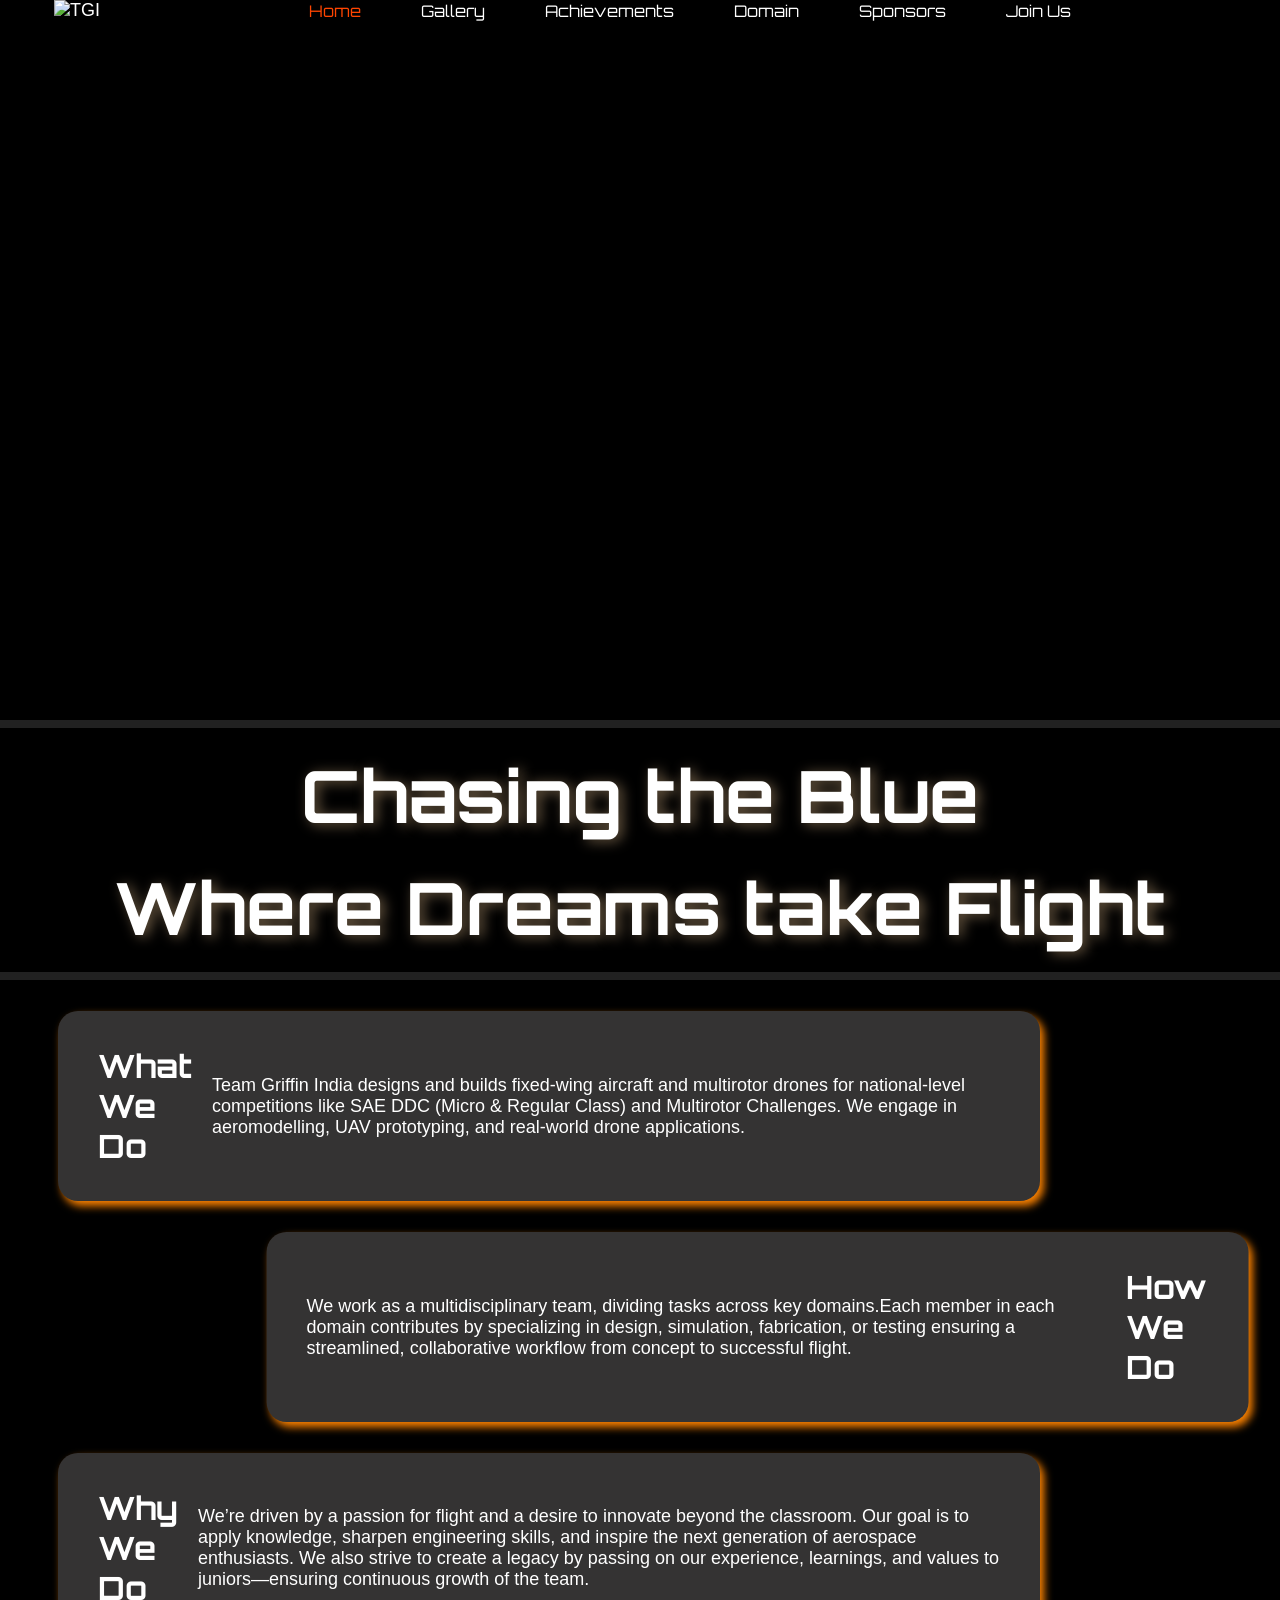
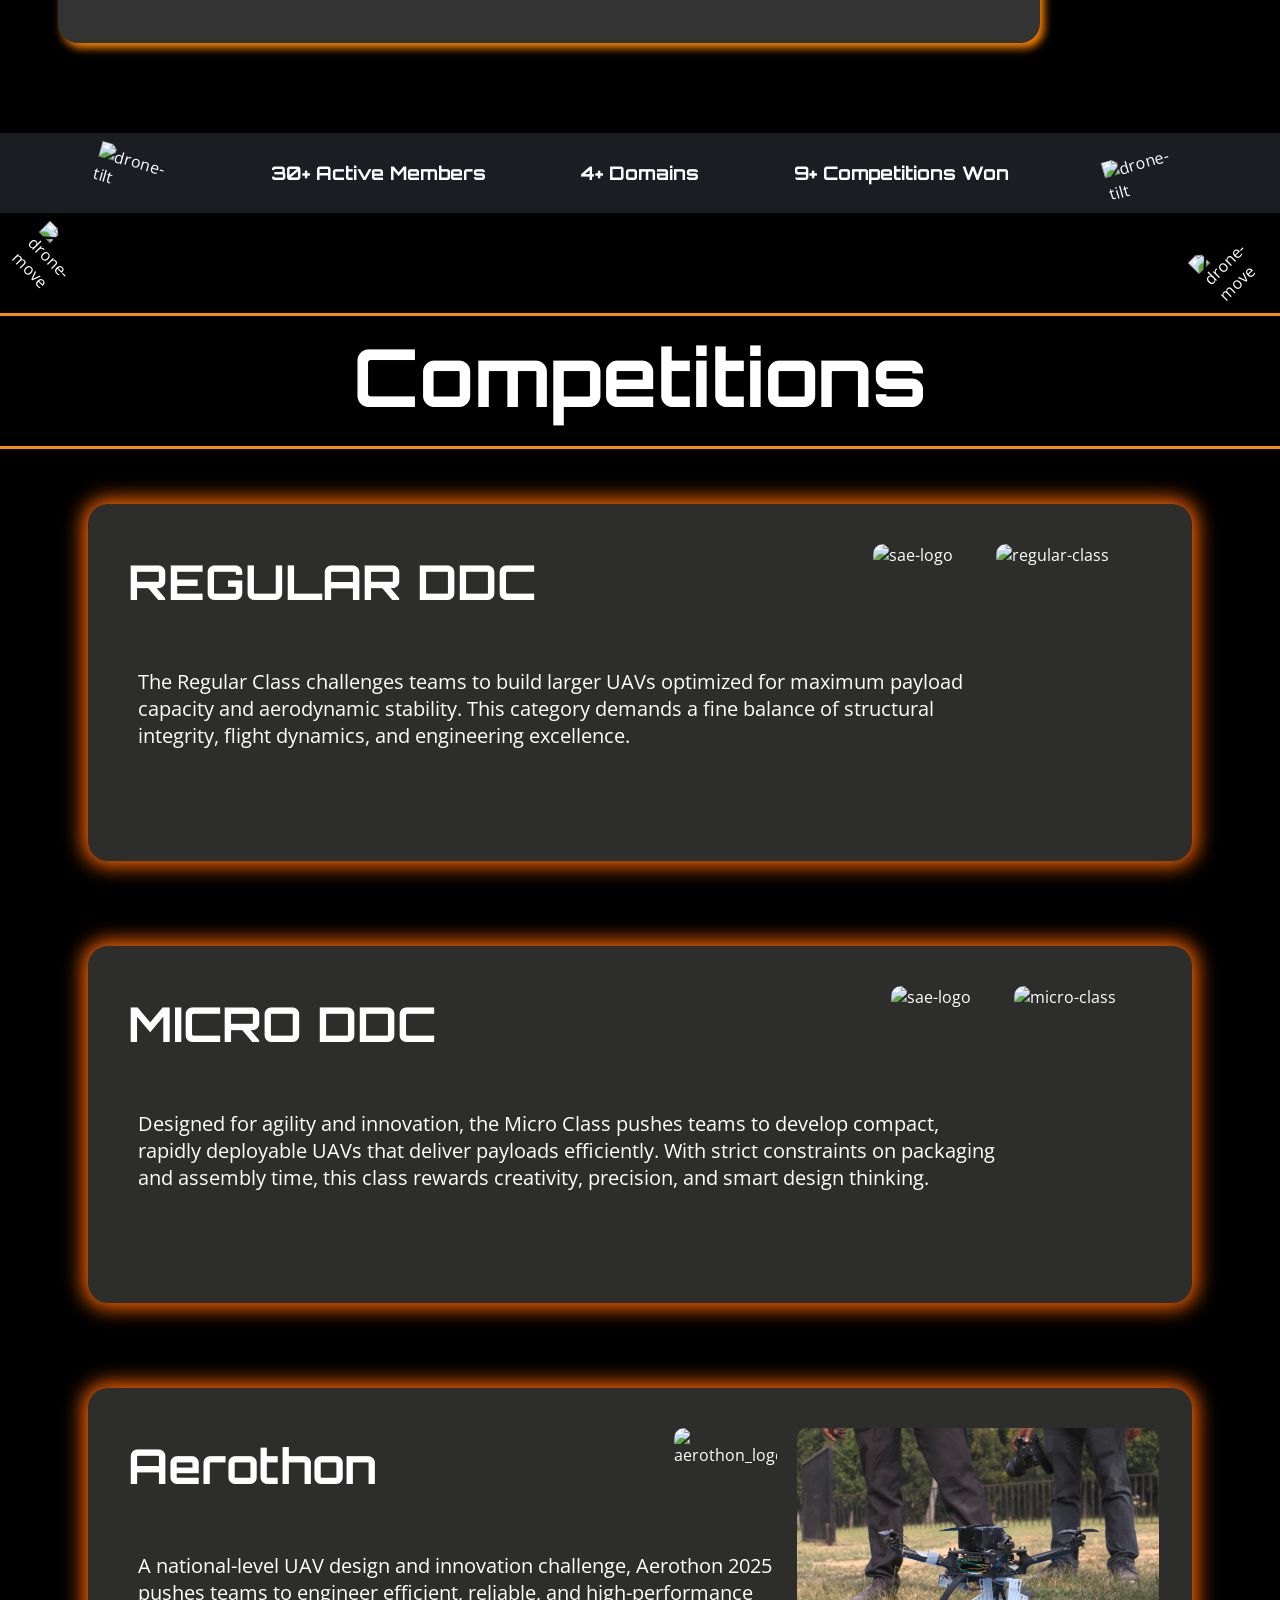
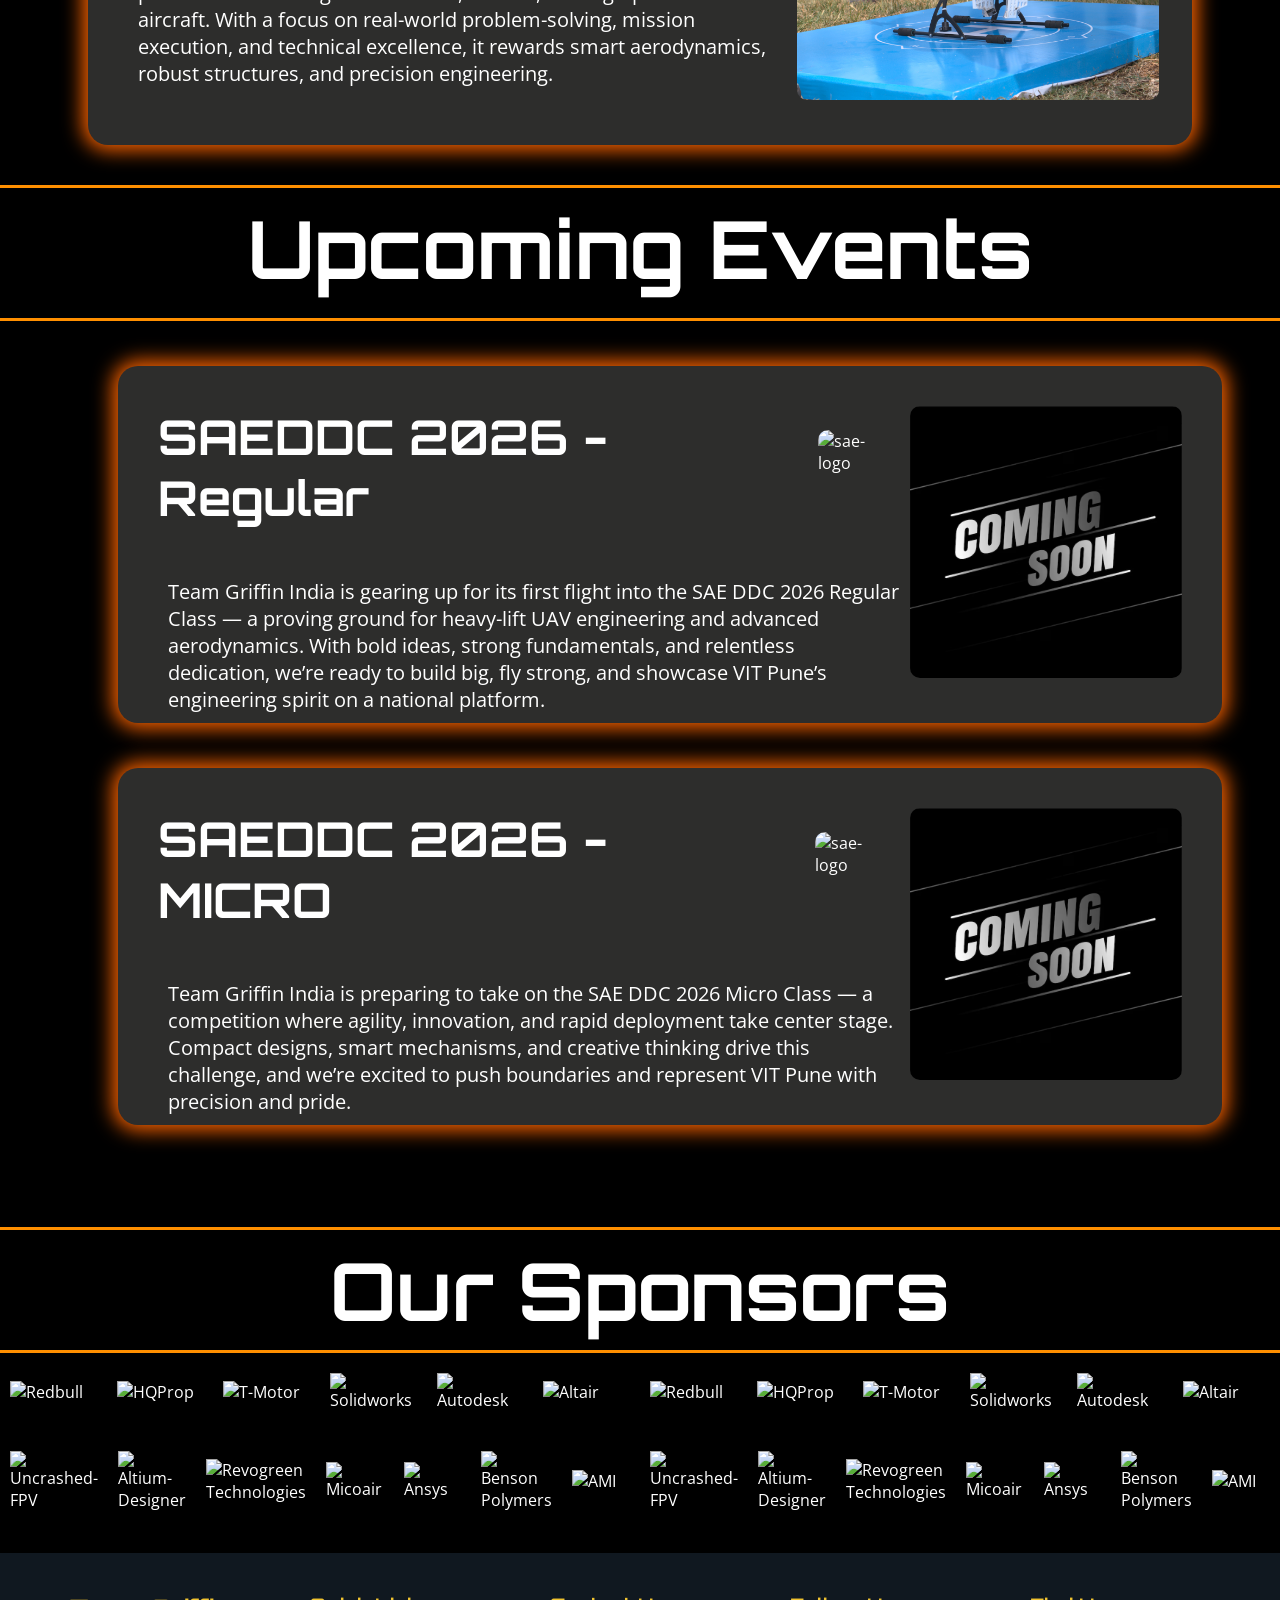
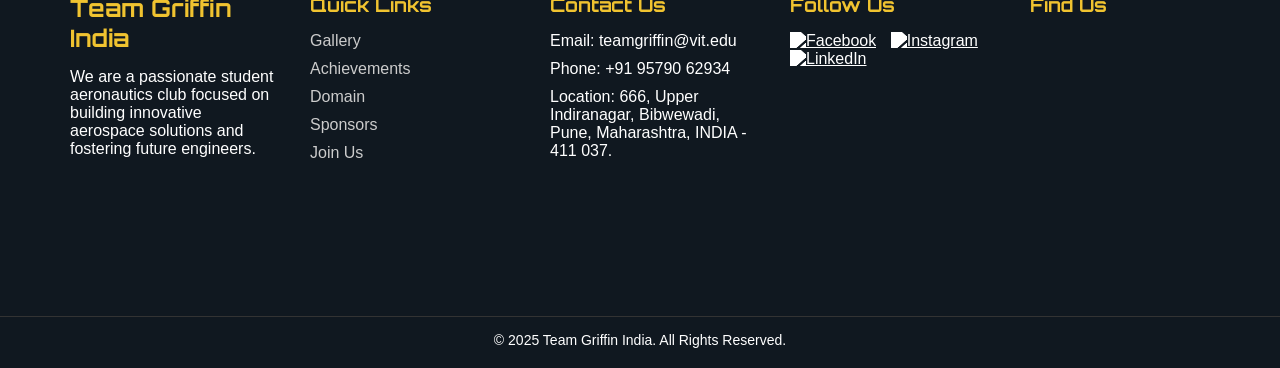
==== commit 422bdfd7: "Update index.html" ====
--- a/index.html
+++ b/index.html
@@ -144,9 +144,9 @@
             <div class="domain">
                 <img src="images/aerial-icon-drone-icon-uav-icon-png-favpng-Ed1zZuTHwahy4ndDmZZK0W8fB-removebg-preview.png"
                     alt="drone-tilt" class="tag-img">
-                <h3>60+ Active Members </h3>
+                <h3>30+ Active Members </h3>
                 <h3>4+ Domains </h3>
-                <h3>5+ Competitions Won </h3>
+                <h3>9+ Competitions Won </h3>
                 <img src="images/aerial-icon-drone-icon-uav-icon-png-favpng-Ed1zZuTHwahy4ndDmZZK0W8fB-removebg-preview.png"
                     alt="drone-tilt" class="newtagimg">
             </div>
@@ -193,6 +193,19 @@
                     <img src="images/micro.jpg" alt="micro-class" data-aos="fade-right" data-aos-once="true"
                         loading="lazy">
                 </div>
+                <div class="content">
+                    <div data-aos="fade-right" data-aos-once="true">
+                        <div class="logos">
+                            <div>
+                                <h1>Aerothon</h1>
+                            </div>
+                            <img src="images/aerothon_logo.jpg" alt="aerothon_logo">
+                        </div>
+                        <p>A national-level UAV design and innovation challenge, Aerothon 2025 pushes teams to engineer efficient, reliable, and high-performance aircraft. With a focus on real-world problem-solving, mission execution, and technical excellence, it rewards smart aerodynamics, robust structures, and precision engineering.</p>
+                    </div>
+                    <img src="images/aerothon.jpg" alt="aerothon" data-aos="fade-left" data-aos-once="true"
+                        loading="lazy">
+                </div>
             </div>
         </section>
 
@@ -204,18 +217,26 @@
                 <div data-aos="fade-right" data-aos-once="true">
                     <div class="logos space">
                         <div>
-                            <h1>AEROTHON</h1>
-                        </div>
-                        <img src="images/aerothon_logo.jpg" alt="aerothon_logo">
-                    </div>
-                    <p>Team Griffin India is all set for its debut at SAE Aerothon, Bangalore — a launchpad
-                        for cutting-edge UAV innovation and real-world aerial challenges.
-
-                        Armed with fresh ideas and fierce determination, we're ready to explore new skies
-                        and proudly represent VIT Pune on this national stage.</p>
+                            <h1>SAEDDC 2026 - Regular</h1>
+                        </div>
+                        <img src="images/sae-logo.jpeg" alt="sae-logo">
+                    </div>
+                    <p>Team Griffin India is gearing up for its first flight into the SAE DDC 2026 Regular Class — a proving ground for heavy-lift UAV engineering and advanced aerodynamics. With bold ideas, strong fundamentals, and relentless dedication, we’re ready to build big, fly strong, and showcase VIT Pune’s engineering spirit on a national platform.</p>
                     <p></p>
                 </div>
-                <img src="images/drone.jpg" alt="drone" data-aos="fade-left" data-aos-once="true" loading="lazy">
+                <img src="images/coming_soon.avif" alt="coming_soon" data-aos="fade-left" data-aos-once="true" loading="lazy">
+            </div>
+            <div class="content content2">
+                <div data-aos="fade-left" data-aos-once="true">
+                    <div class="logos space">
+                        <div>
+                            <h1>SAEDDC 2026 - MICRO</h1>
+                        </div>
+                        <img src="images/sae-logo.jpeg" alt="sae-logo">
+                    </div>
+                    <p>Team Griffin India is preparing to take on the SAE DDC 2026 Micro Class — a competition where agility, innovation, and rapid deployment take center stage. Compact designs, smart mechanisms, and creative thinking drive this challenge, and we’re excited to push boundaries and represent VIT Pune with precision and pride.</p>
+                </div>
+                <img src="images/coming_soon.avif" alt="coming_soon" data-aos="fade-right" data-aos-once="true" loading="lazy">
             </div>
         </section>
 
@@ -357,3 +378,4 @@
 
 
 
+
--- a/index.css
+++ b/index.css
@@ -256,7 +256,7 @@
 .content {
     background-color: #2d2d2c;
     width: 80%;
-    height: 268px;
+   height: 277px;
     padding: 40px;
     display: flex;
     justify-content: space-between;
@@ -324,7 +324,7 @@
 }
 
 .space {
-    gap: 400px;
+    gap: 190px;
 }
 
 .logos h1 {
@@ -1698,12 +1698,14 @@
     transform: rotate(0deg) scale(1.05);
 }
 
-.sticky-note h3,span {
+.sticky-note h3,
+span {
     margin-top: 0;
     font-size: 18px;
-   color: rgb(253, 245, 0);
-
-}
+    color: rgb(253, 245, 0);
+
+}
+
 /* Pin stays relative to sticky note */
 .pin {
     position: absolute;
@@ -1726,7 +1728,7 @@
 @media (max-width: 480px) {
     .sticky-note {
         width: 114px;
-        height: 140px;
+        height: 108px;
         right: 13px;
         top: 10px;
         margin: 0;
@@ -1740,5 +1742,3 @@
         font-size: 10px;
     }
 }
-
-
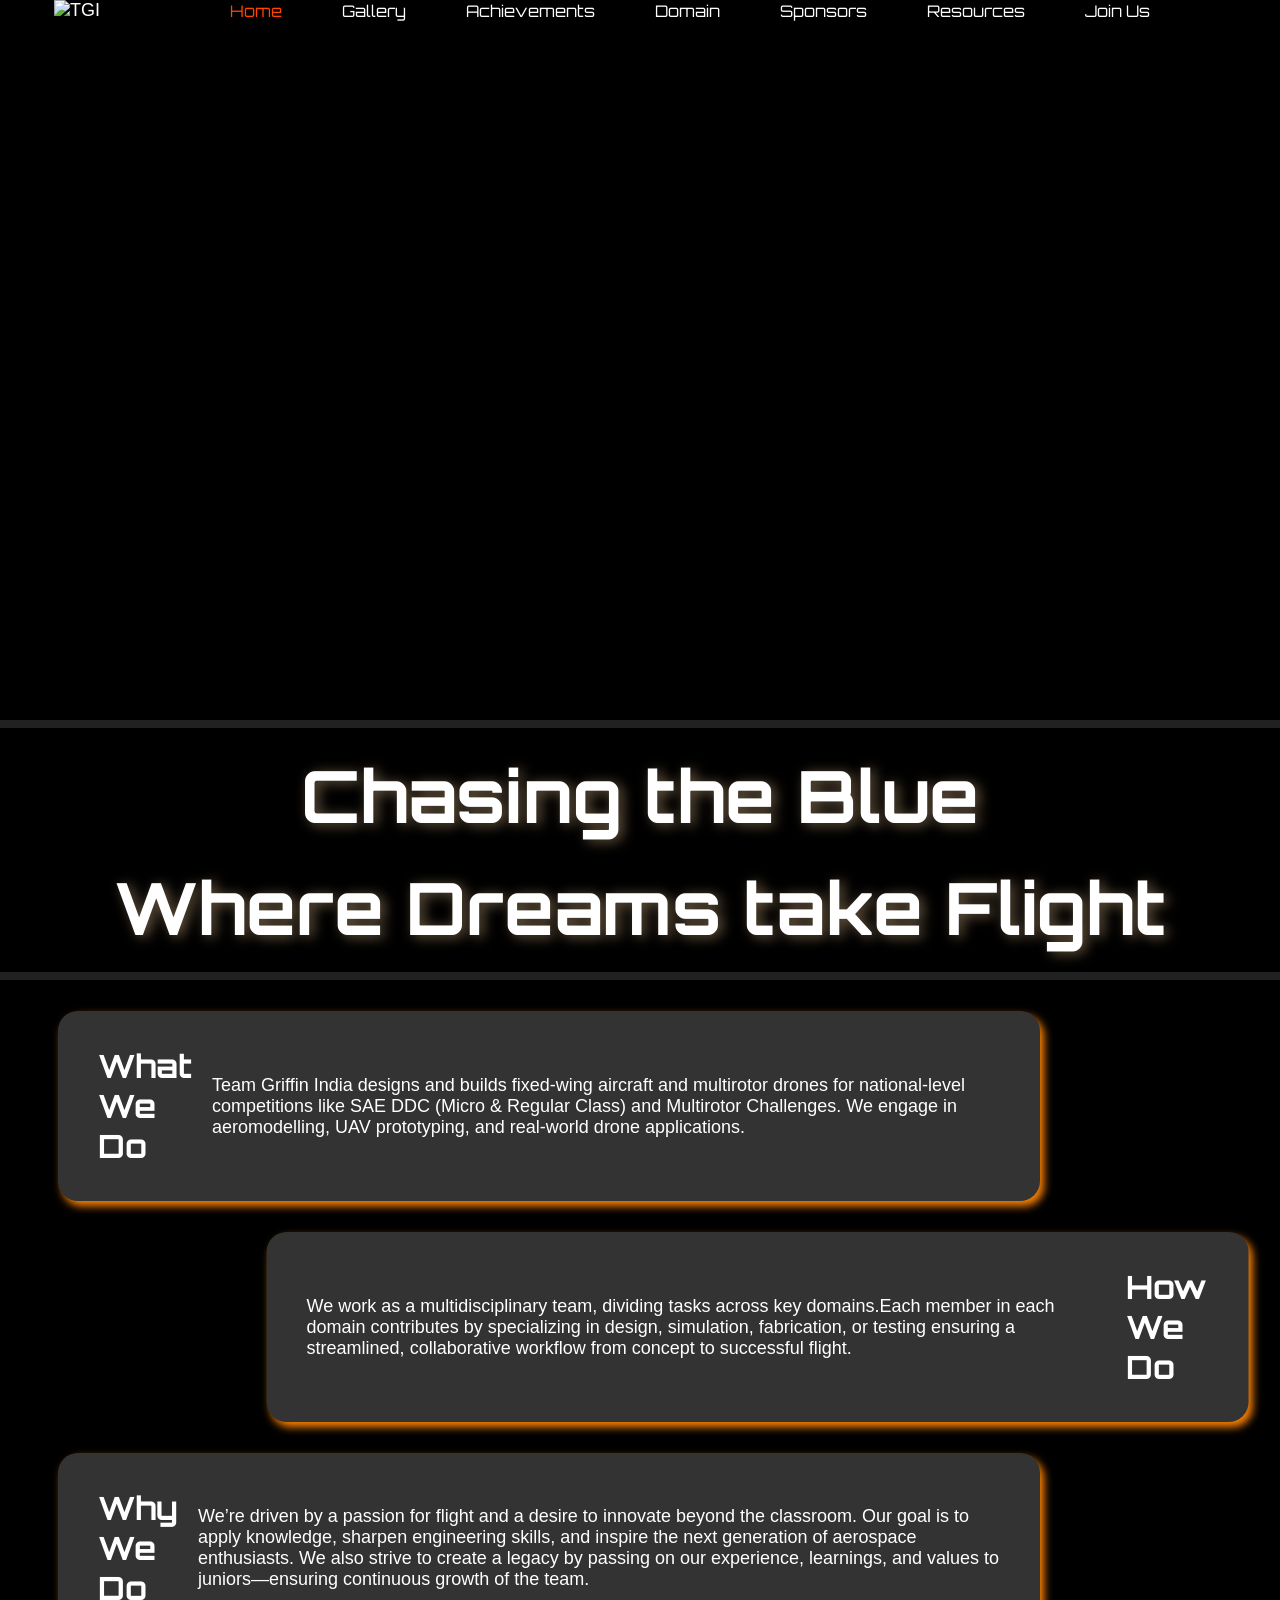
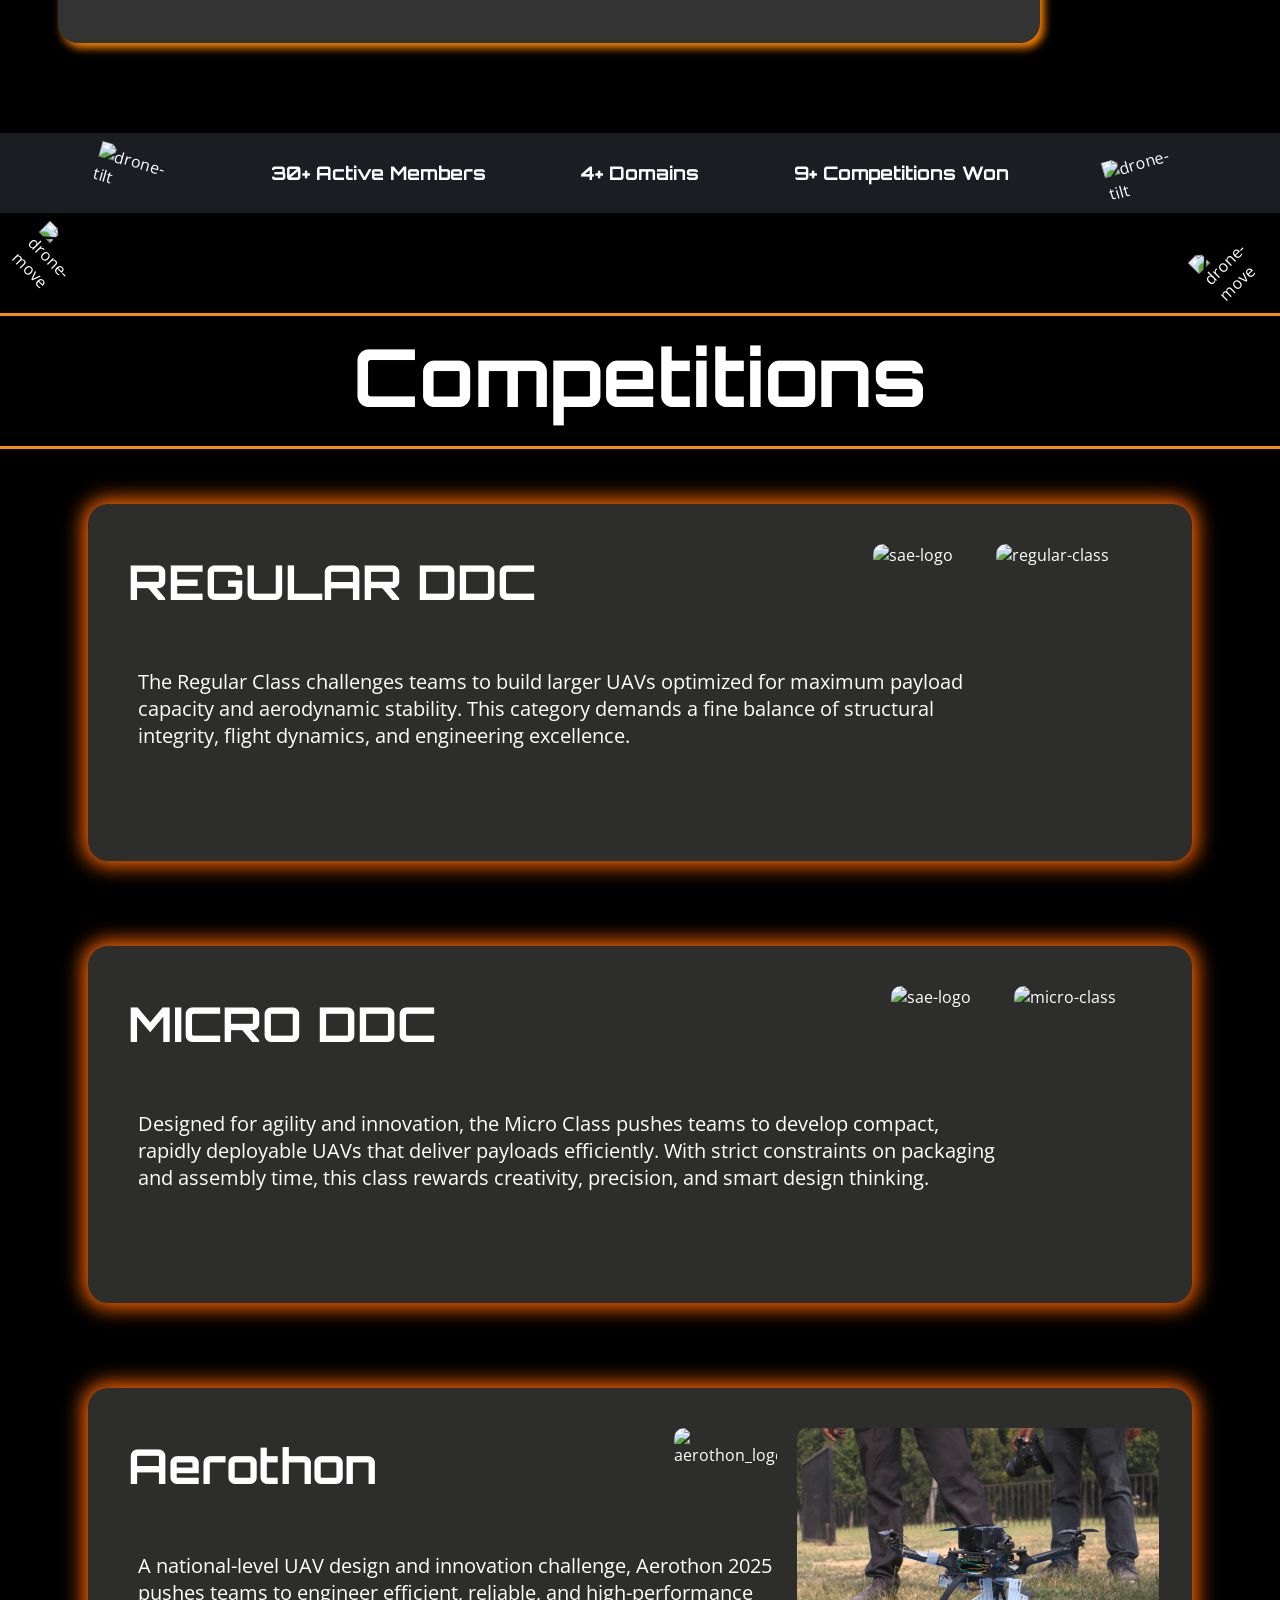
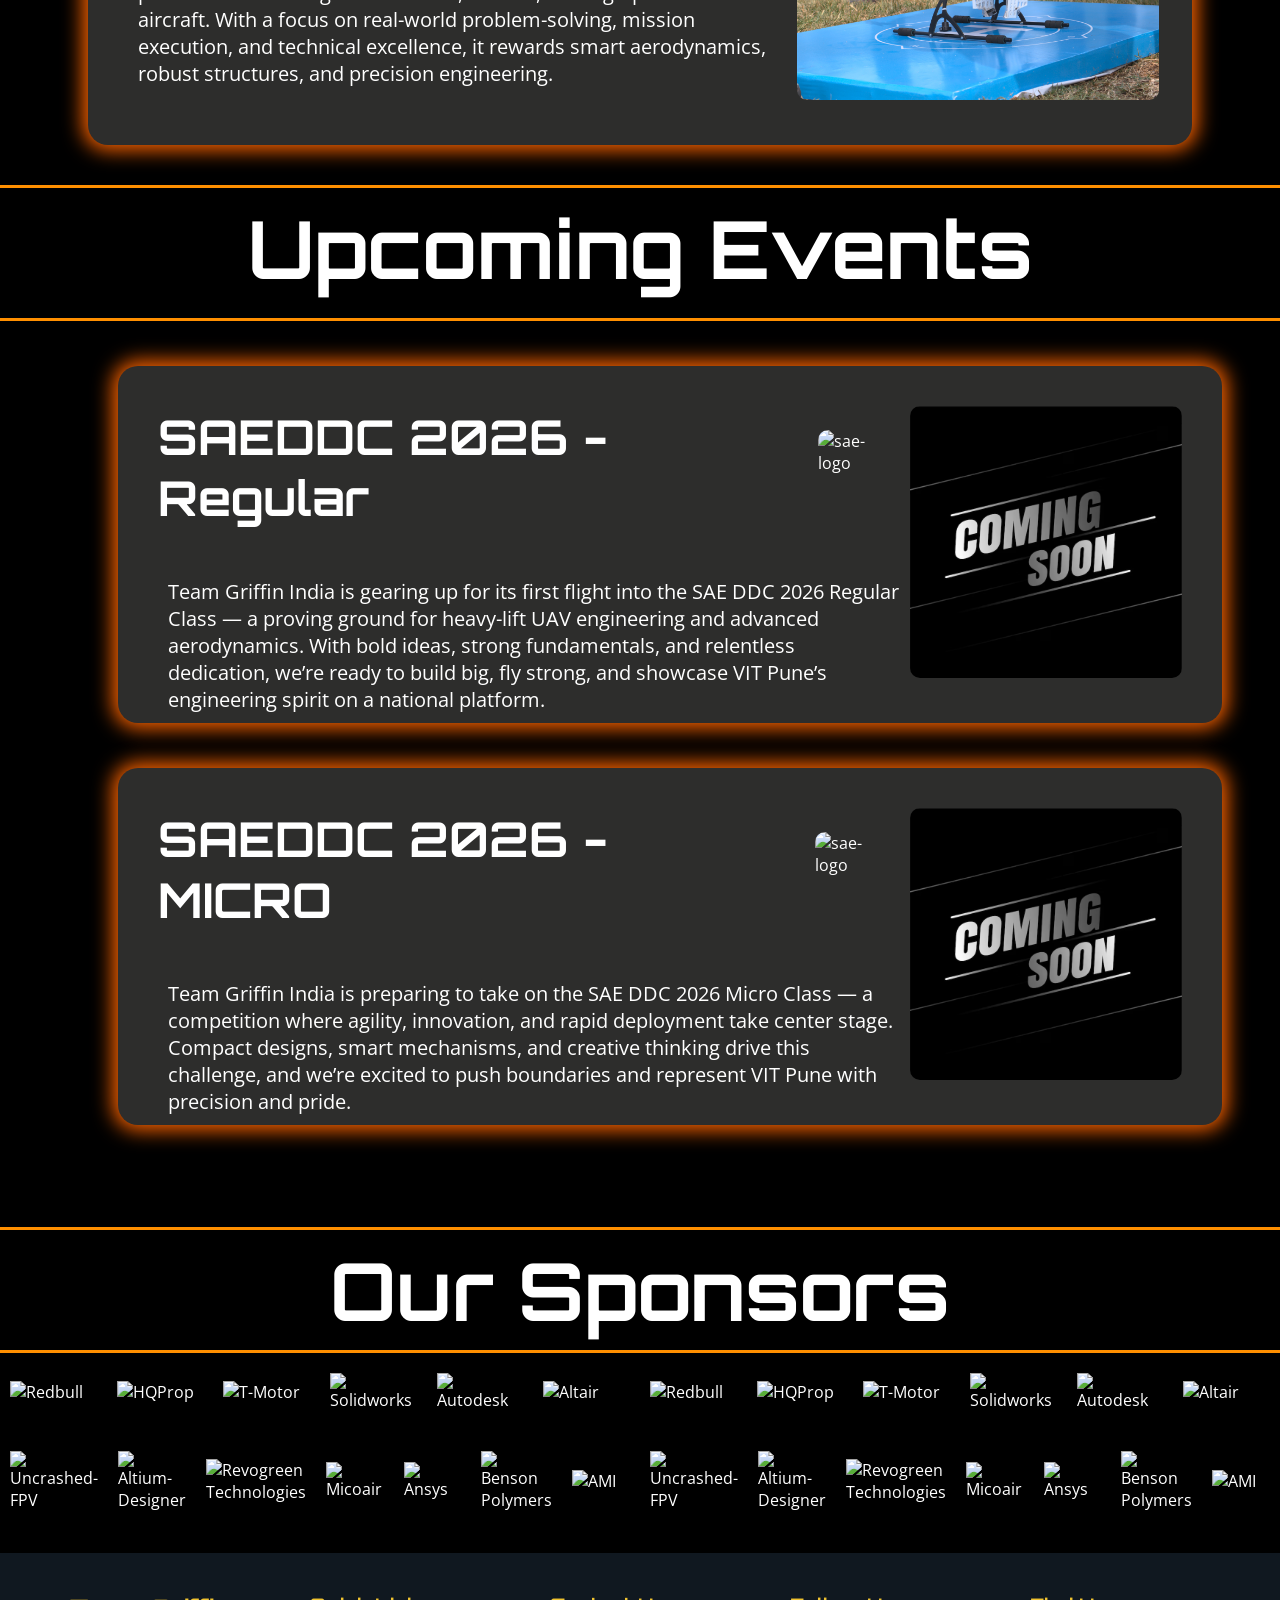
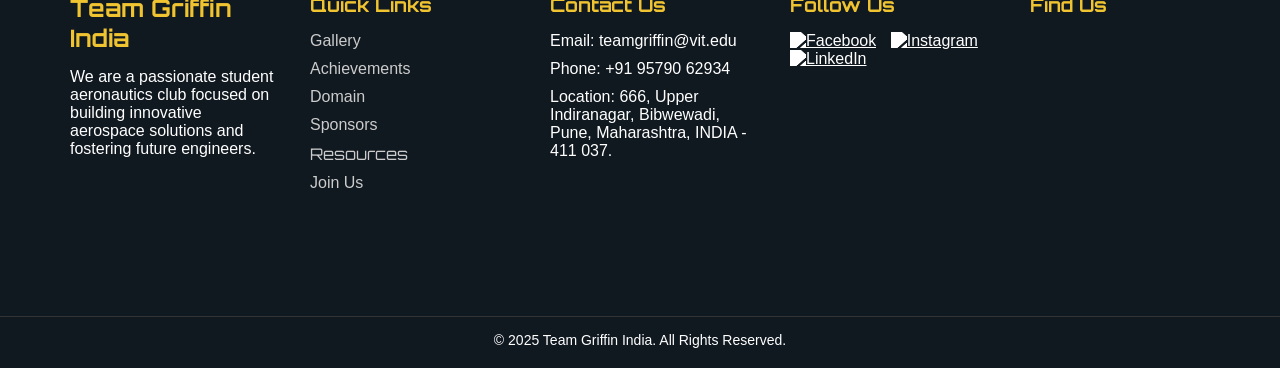
==== commit c3f89182: "Add link for resources" ====
--- a/index.html
+++ b/index.html
@@ -62,6 +62,7 @@
             <li><a href="/achievements.html" class=" nav-links">Achievements</a></li>
             <li><a href="/domain.html" class=" nav-links">Domain</a></li>
             <li><a href="/sponsors.html" class=" nav-links">Sponsors</a></li>
+            <li><a href="https://teamgriffin.infinityfree.me/auth-module/public/resources.php" class=" nav-links">Resources</a></li>
             <li><a href="https://teamgriffin.infinityfree.me/" class=" nav-links">Join Us</a></li>
         </ul>
     </div>
@@ -75,6 +76,7 @@
                 <li><a href="/achievements.html" class=" nav-links">Achievements</a></li>
                 <li><a href="/domain.html" class=" nav-links">Domain</a></li>
                 <li><a href="/sponsors.html" class=" nav-links">Sponsors</a></li>
+                <li><a href="https://teamgriffin.infinityfree.me/auth-module/public/resources.php" class=" nav-links">Resources</a></li>
                 <li><a href="https://teamgriffin.infinityfree.me/" class=" nav-links">Join Us</a></li>
 
             </ul>
@@ -307,6 +309,7 @@
                     <li><a href="/achievements.html">Achievements</a></li>
                     <li><a href="/domain.html">Domain</a></li>
                     <li><a href="/sponsors.html">Sponsors</a></li>
+                    <li><a href="https://teamgriffin.infinityfree.me/auth-module/public/resources.php" class=" nav-links">Resources</a></li>
                     <li><a href="https://teamgriffin.infinityfree.me/">Join Us</a></li>
                 </ul>
             </div>
@@ -379,3 +382,5 @@
 
 
 
+
+
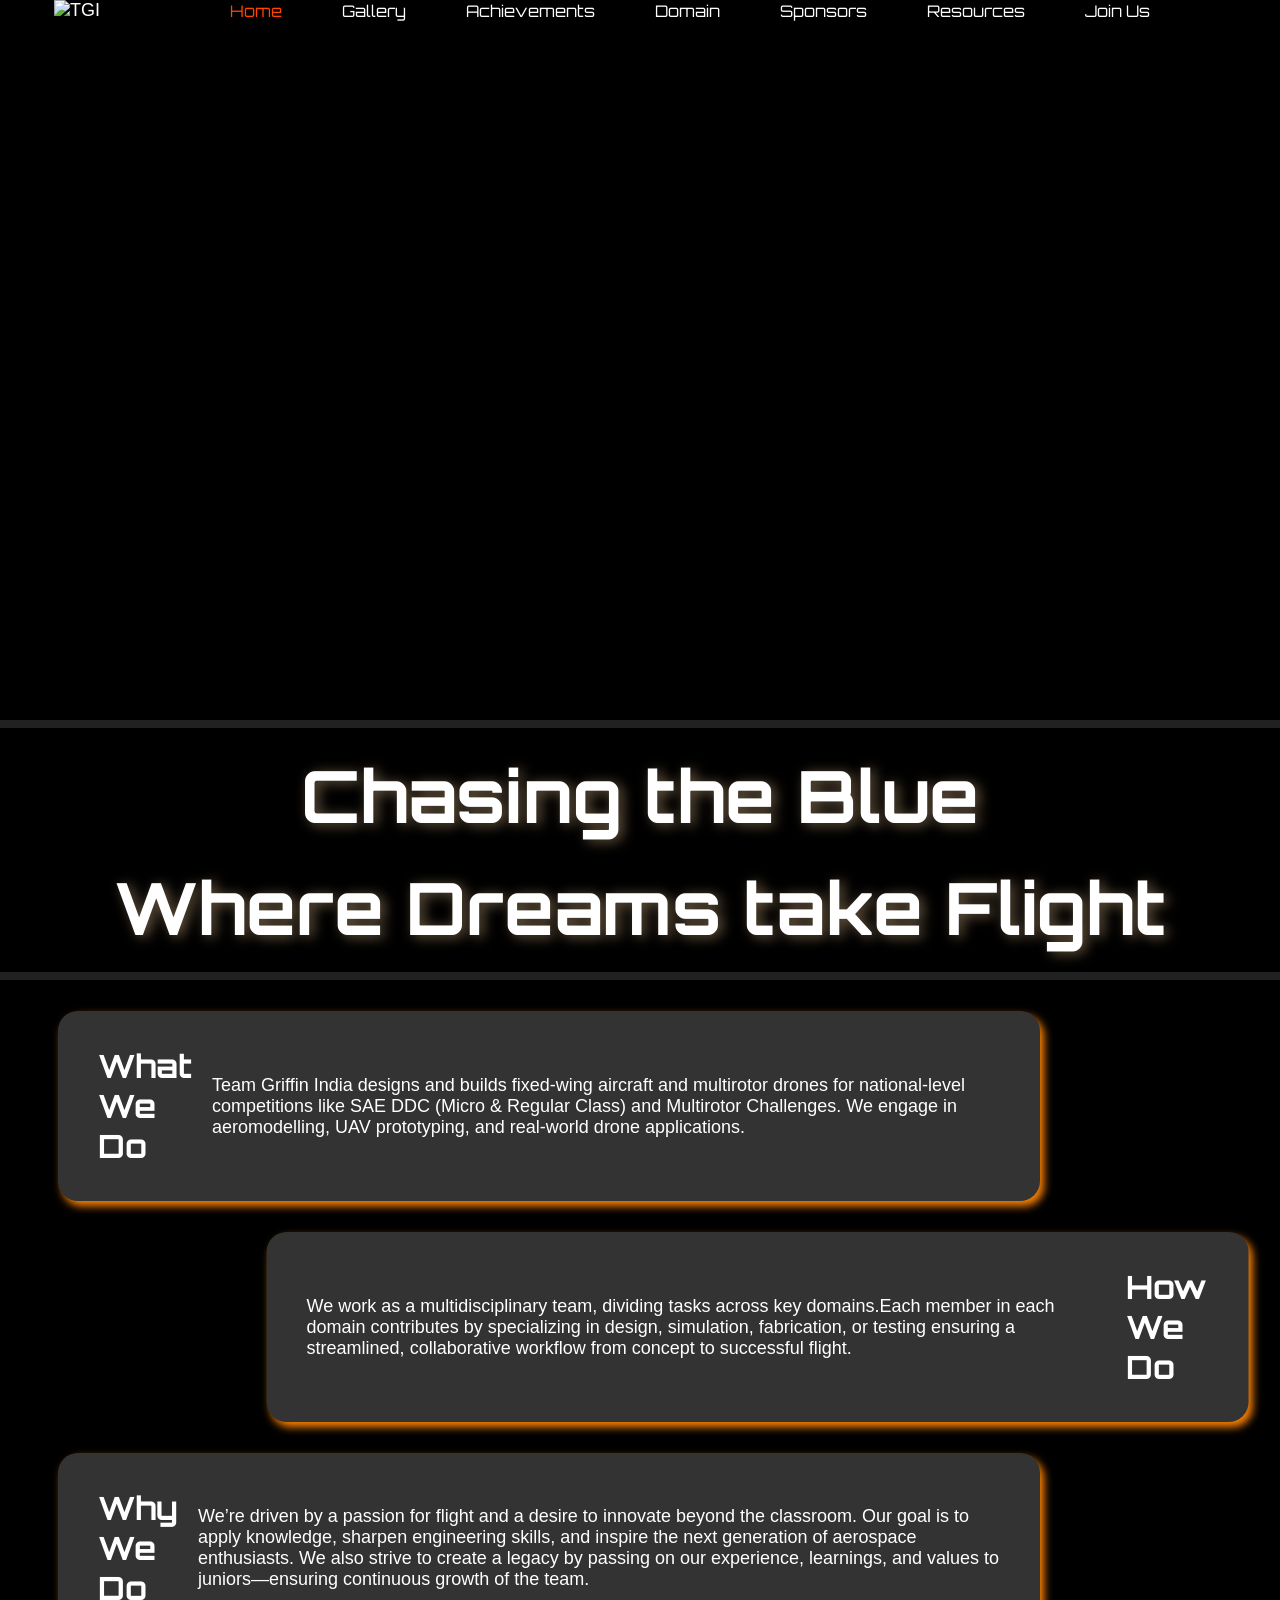
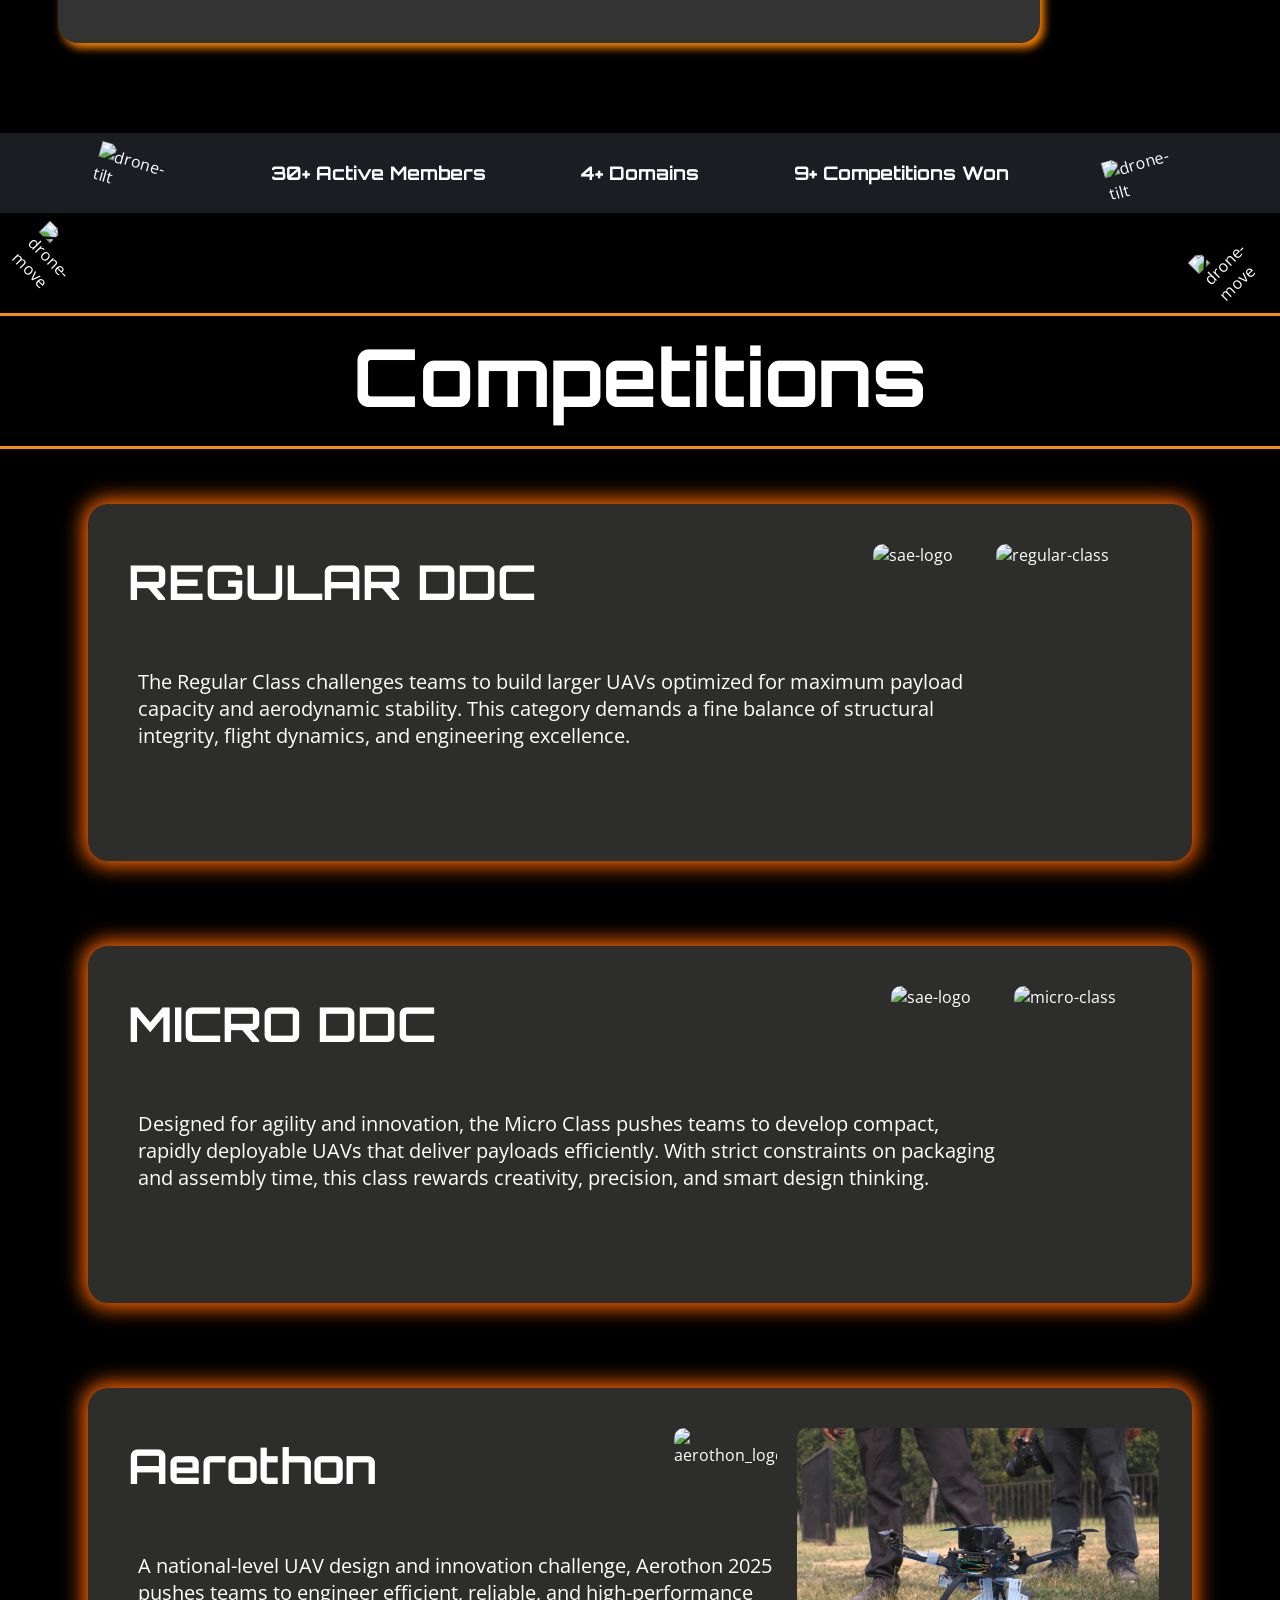
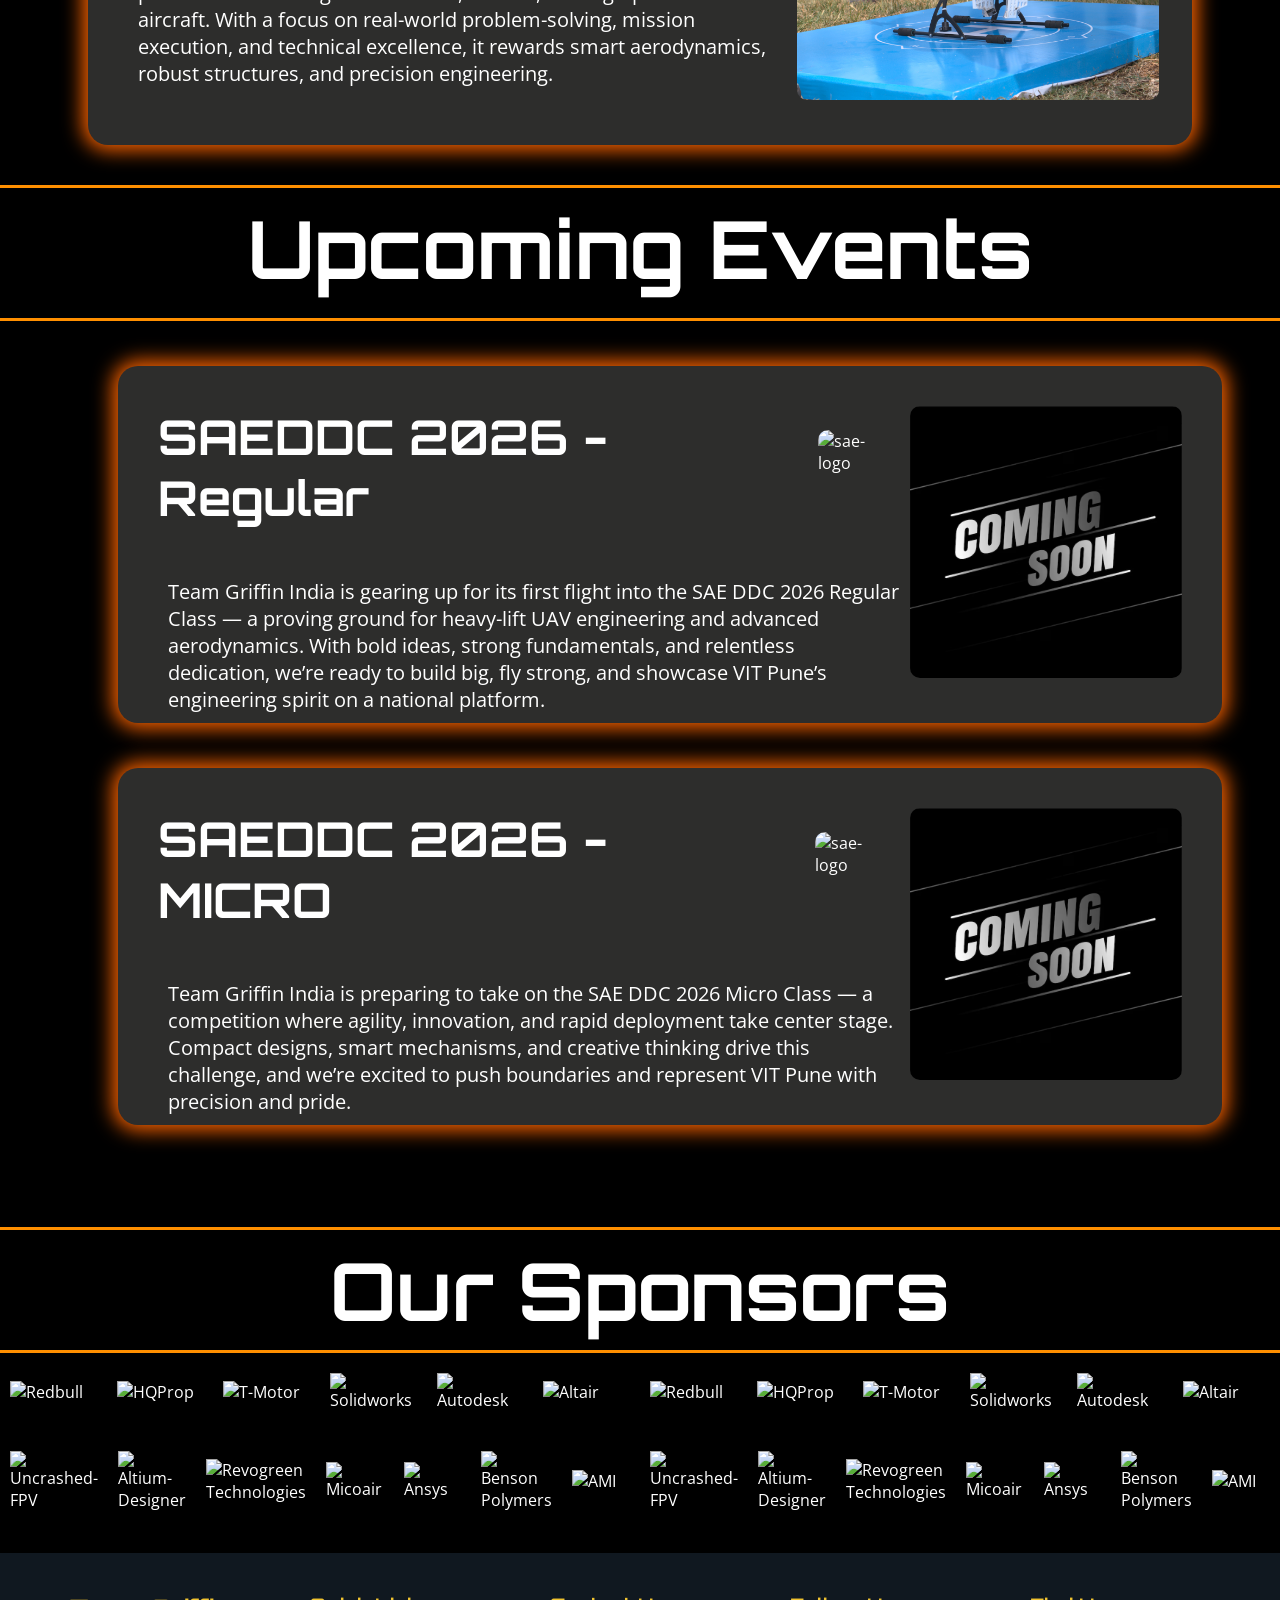
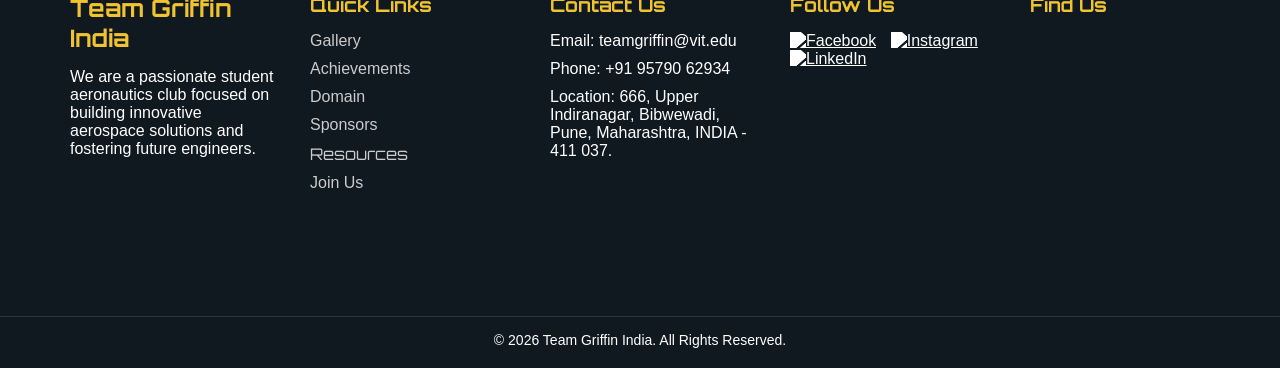
==== commit 36e0b042: "Update fmt.Println to print 'Goodbye World'" ====
--- a/index.html
+++ b/index.html
@@ -341,7 +341,7 @@
         </div>
 
         <div class="footer-bottom">
-            <p>&copy; 2025 Team Griffin India. All Rights Reserved.</p>
+            <p>&copy; 2026 Team Griffin India. All Rights Reserved.</p>
         </div>
     </footer>
 
@@ -384,3 +384,4 @@
 
 
 
+
